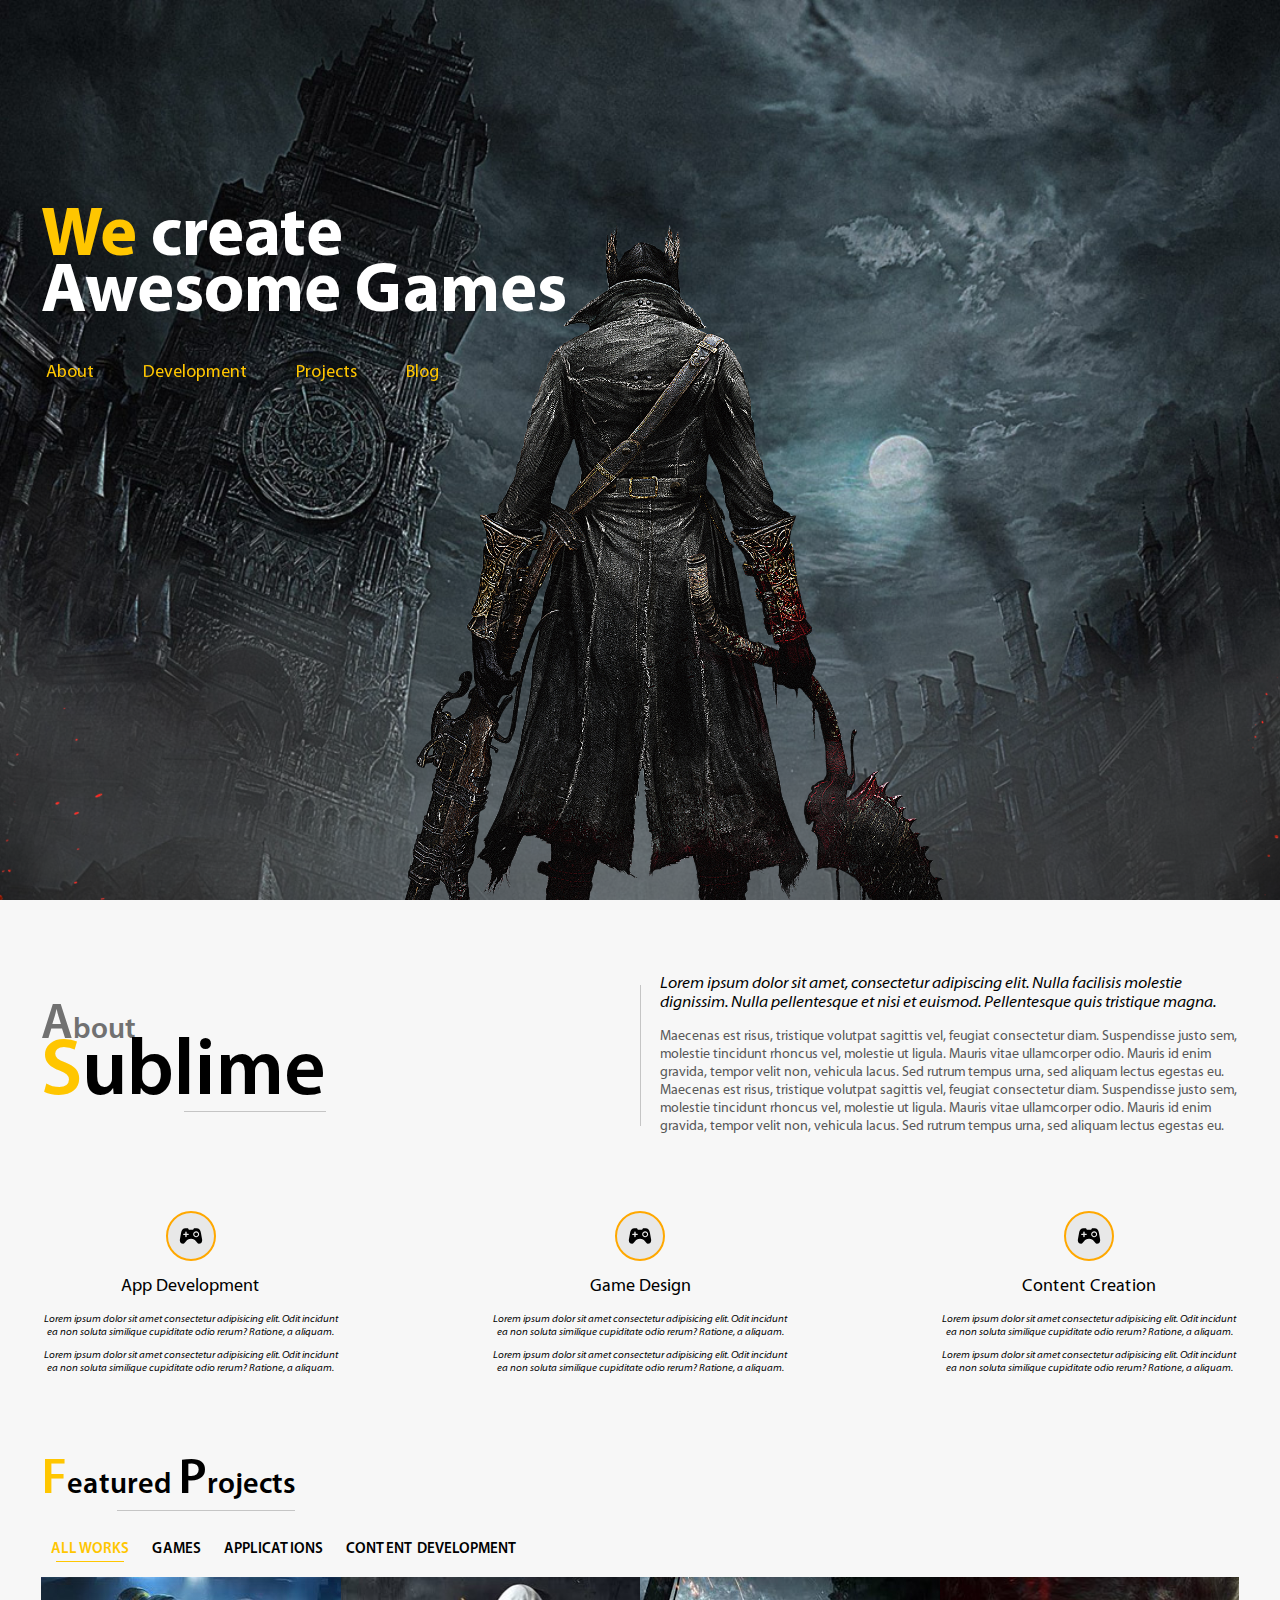
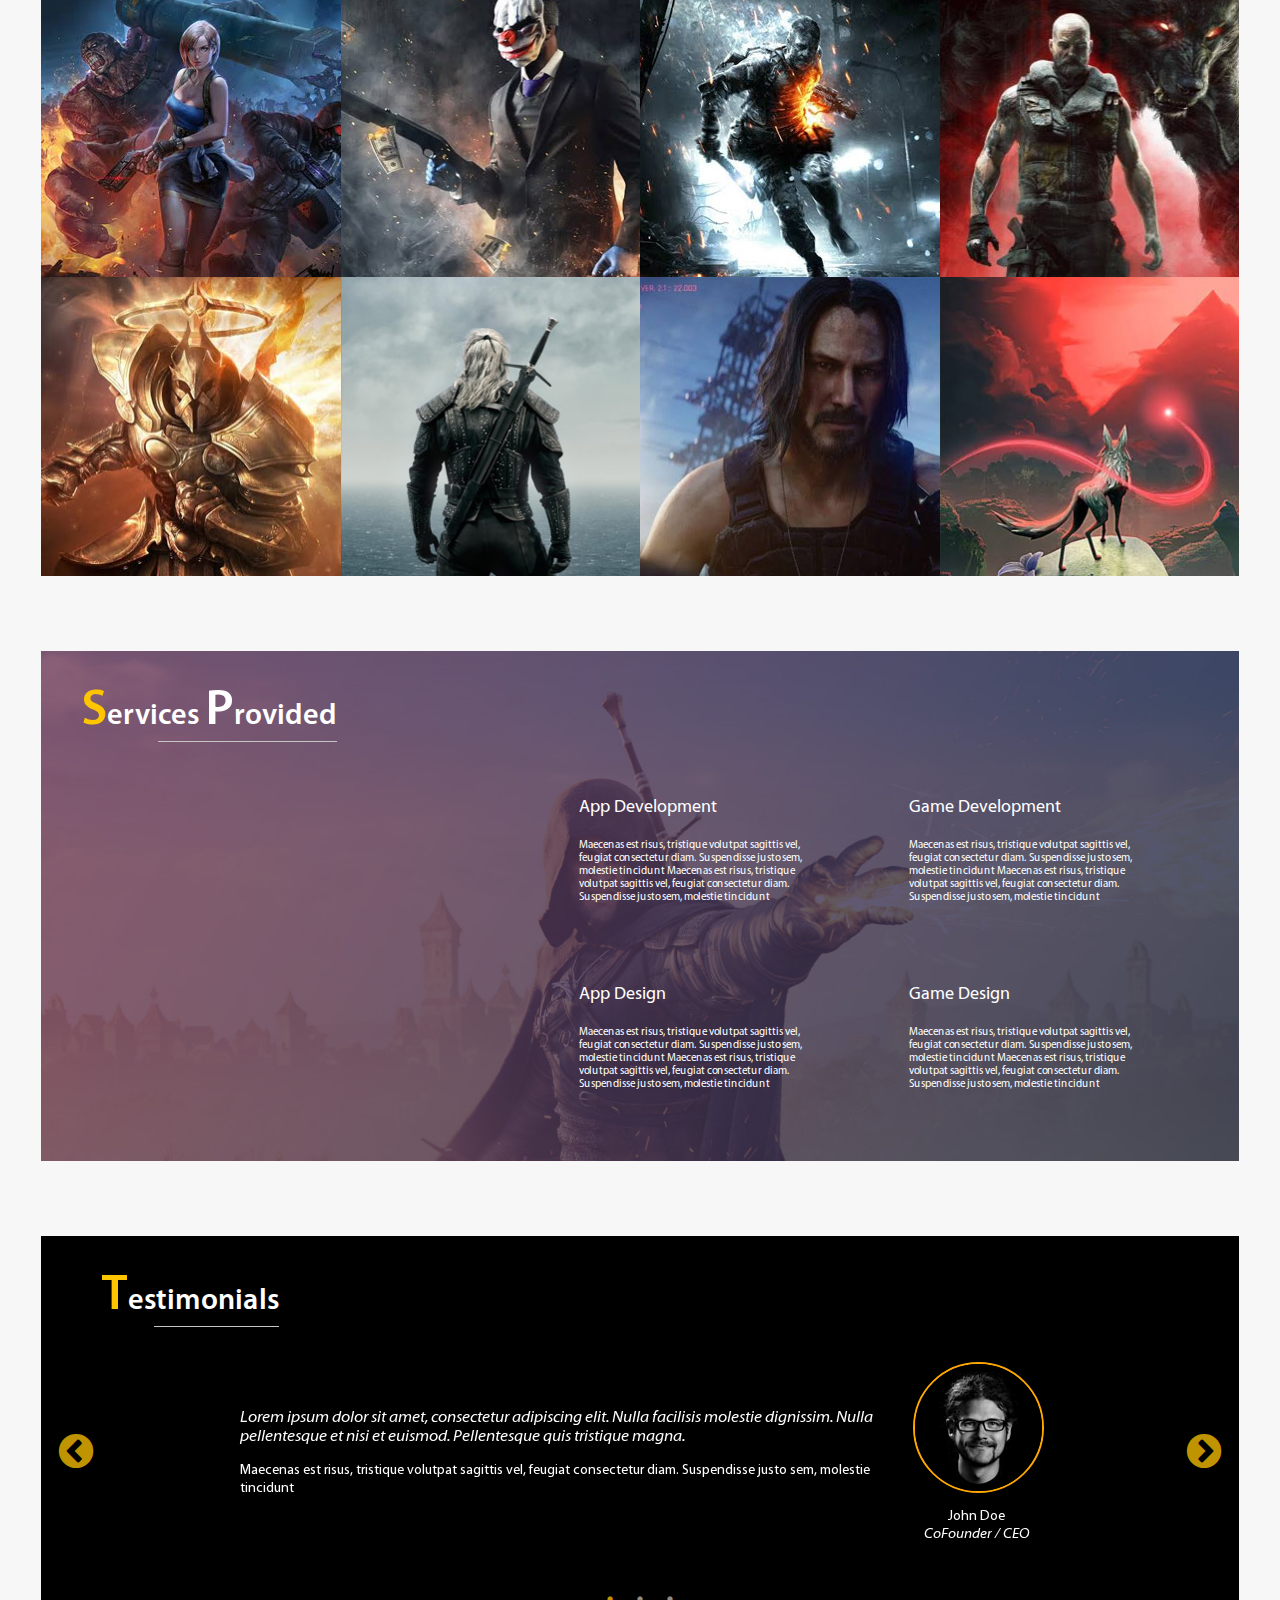
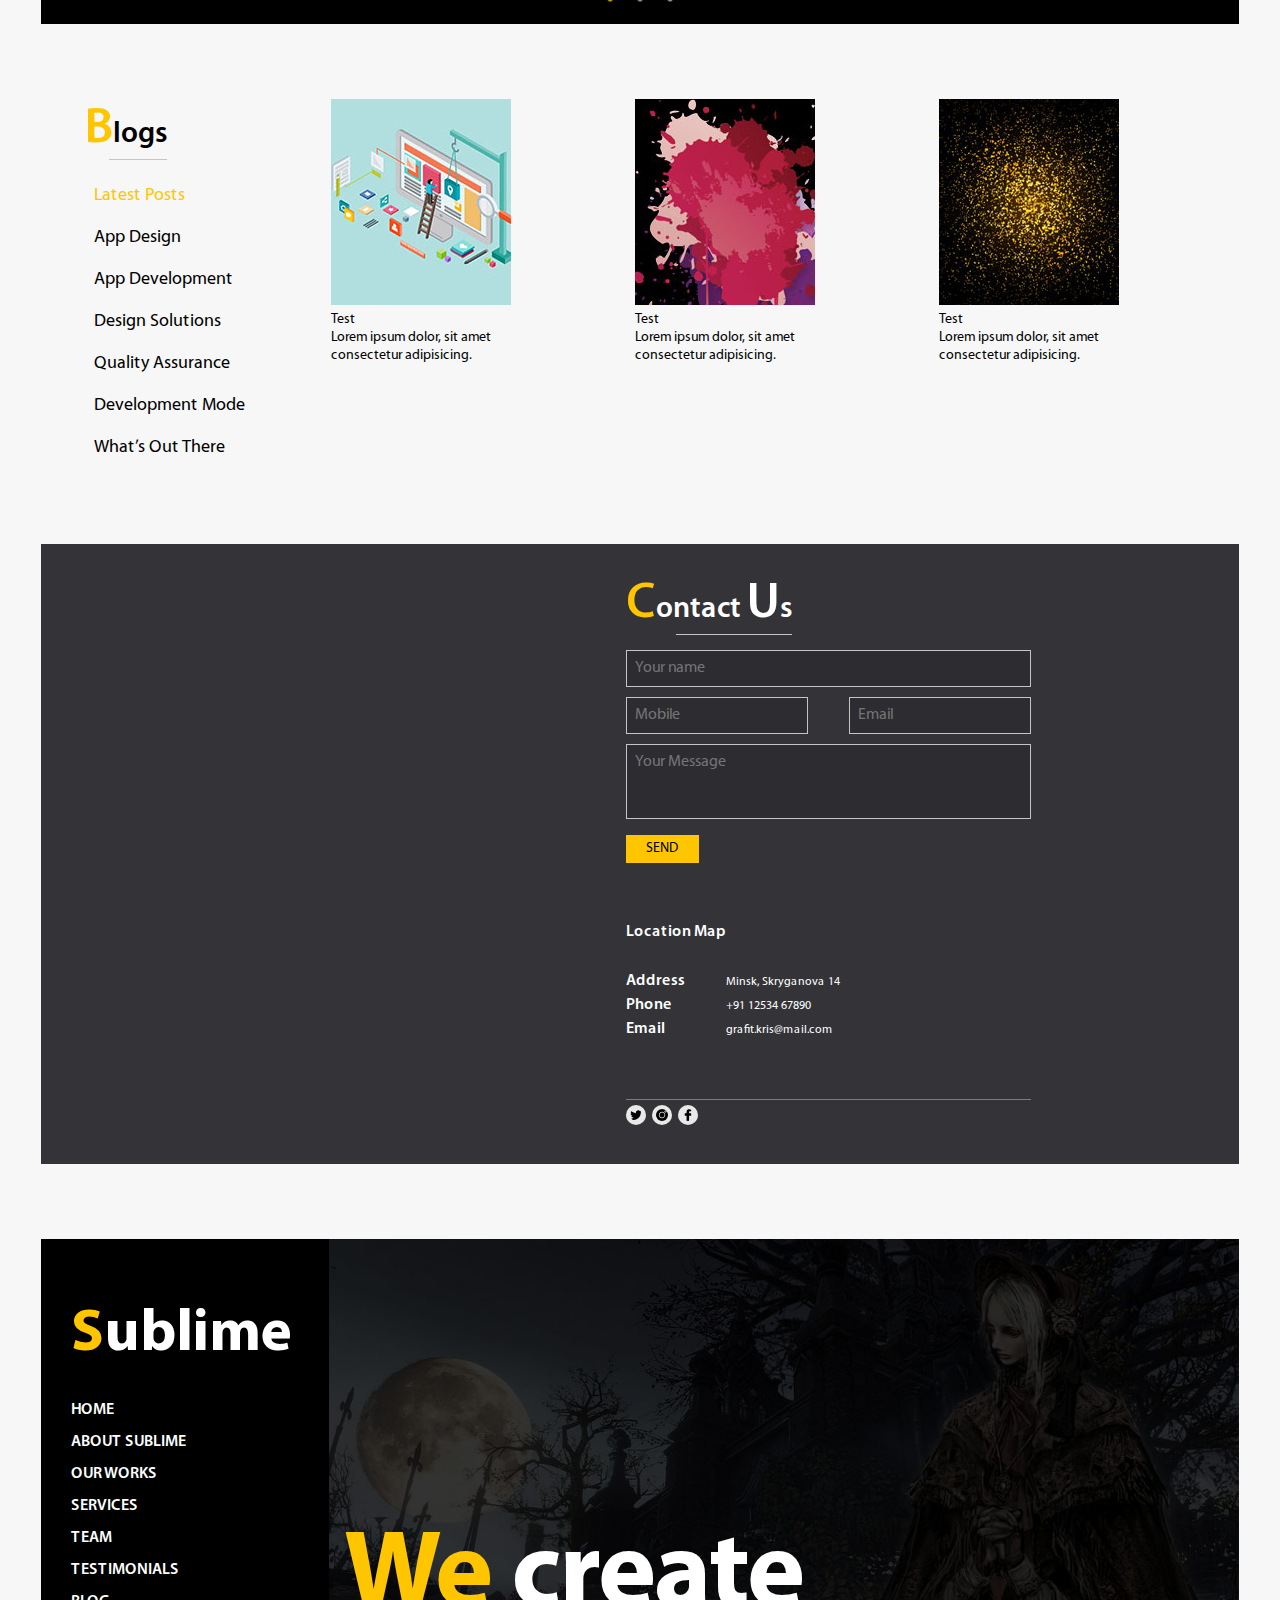
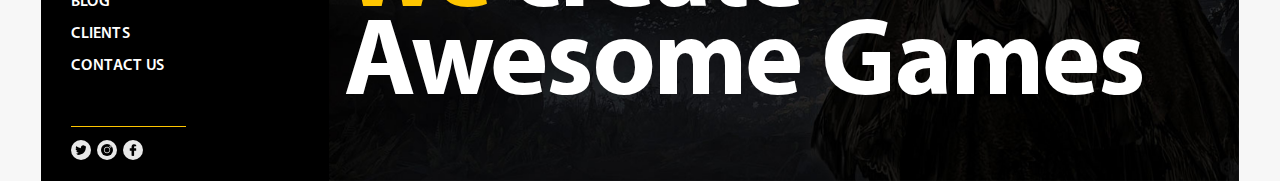
==== index.html @ 2ef66951 "Project" ====
<!DOCTYPE html>
<html lang="en">

<head>
    <meta content="text/html; charset=utf-8" http-equiv="Content-Type">
    <meta name="format-detection" content="telephone=no">
    <meta content="width=device-width, initial-scale=1.0, maximum-scale=1.0, user-scalable=0" name="viewport">
    <title>Sublime</title>

    <link rel="shortcut icon" href="img/favicon.ico" type="image/x-icon">

    <link rel="stylesheet" type="text/css" href="slick/slick.css" />
    <link rel="stylesheet" type="text/css" href="slick/slick-theme.css" />
    <link rel="stylesheet" href="css/fonts.css">
    <link rel="stylesheet" href="css/style.css">

    <script src="js/jquery-3.3.1.min.js"></script>
    <script src="slick/slick.min.js"></script>

    <script src="js/header.js"></script>
    <script src="js/scroll-top.js"></script>

</head>

<body>

    <header>
        <div class="wrap">
            <div class="slogan">
                <h1><span>We</span> create <br> Awesome Games</h1>
            </div><!-- /.slogan -->
            <input type="checkbox" class="menu-checkbox" id="menu-checkbox" />
            <nav role="navigation">
                <label for="menu-checkbox" class="toggle-button" data-open="Menu" data-close="Close" onclick></label>
                <ul class="main-menu">
                    <li><a class="scroll-link" href="#about-anchor">About</a></li>
                    <li><a class="scroll-link" href="#development-anchor">Development</a></li>
                    <li><a class="scroll-link" href="#projects-anchor">Projects</a></li>
                    <li><a class="scroll-link" href="#blog-anchor">Blog</a></li>
                </ul>
            </nav>
        </div><!-- /.wrap -->
    </header>

    <main>

        <section class="hibox">
            <div class="fog"></div>
            <div class="layer-1"></div>
            <div class="layer-2"></div>
            <div class="light"></div>
        </section><!-- /.hibox -->

        <section id="about-anchor" class="about wrap">
            <div class="sublimebox">
                <h2><span>About</span><br><span>Sublime</span></h2>
            </div><!-- /.sublimebox -->
            <div class="description">
                <p><span>Lorem ipsum dolor sit amet, consectetur adipiscing elit. Nulla facilisis molestie dignissim.
                        Nulla pellentesque et nisi et euismod. Pellentesque quis tristique magna.</span>
                    Maecenas est risus, tristique volutpat sagittis vel, feugiat consectetur diam. Suspendisse justo
                    sem, molestie tincidunt rhoncus vel, molestie ut ligula. Mauris vitae ullamcorper odio. Mauris id
                    enim gravida, tempor velit non, vehicula lacus. Sed rutrum tempus urna, sed aliquam lectus egestas
                    eu. Maecenas est risus, tristique volutpat sagittis vel, feugiat consectetur diam. Suspendisse justo
                    sem, molestie tincidunt rhoncus vel, molestie ut ligula. Mauris vitae ullamcorper odio. Mauris id
                    enim gravida, tempor velit non, vehicula lacus. Sed rutrum tempus urna, sed aliquam lectus egestas
                    eu.
                </p>
            </div><!-- /.description -->
        </section><!-- /#about-anchor -->


        <section id="development-anchor" class="development wrap">
            <div>
                <img src="img/gamepad.svg" alt="game-icon">
                <h4>App Development</h4>
                <p>Lorem ipsum dolor sit amet consectetur adipisicing elit. Odit incidunt ea non soluta similique cupiditate odio rerum? Ratione, a aliquam.</p>
                <p>Lorem ipsum dolor sit amet consectetur adipisicing elit. Odit incidunt ea non soluta similique cupiditate odio rerum? Ratione, a aliquam.</p>
            </div>
    
            <div>
                <img src="img/gamepad.svg" alt="game-icon">
                <h4>Game Design</h4>
                <p>Lorem ipsum dolor sit amet consectetur adipisicing elit. Odit incidunt ea non soluta similique cupiditate odio rerum? Ratione, a aliquam.</p>
                <p>Lorem ipsum dolor sit amet consectetur adipisicing elit. Odit incidunt ea non soluta similique cupiditate odio rerum? Ratione, a aliquam.</p>
            </div>
    
            <div>
                <img src="img/gamepad.svg" alt="game-icon">
                <h4>Content Creation</h4>
                <p>Lorem ipsum dolor sit amet consectetur adipisicing elit. Odit incidunt ea non soluta similique cupiditate odio rerum? Ratione, a aliquam.</p>
                <p>Lorem ipsum dolor sit amet consectetur adipisicing elit. Odit incidunt ea non soluta similique cupiditate odio rerum? Ratione, a aliquam.</p>
            </div>
            </section><!-- /#development-anchor -->


        <section id="projects-anchor" class="projects wrap">
            <h3><span>F</span>eatured <span>P</span>rojects</h3>
 
                <ul class="tab-nav">
                    <li><a href="#tab1" class="act">All works</a></li>
                    <li><a href="#tab2">Games</a></li>
                    <li><a href="#tab3">Applications</a></li>
                    <li><a href="#tab4">Content Development</a></li>
                </ul>

            <div class="tabs-wrap">
                <div class="tab act" id="tab1">
                    <div><img src="img/pic-projects-1.jpg" alt=""></div>
                    <div><img src="img/pic-projects-2.jpg" alt=""></div>
                    <div><img src="img/pic-projects-3.jpg" alt=""></div>
                    <div><img src="img/pic-projects-4.jpg" alt=""></div>
                    <div><img src="img/pic-projects-5.jpg" alt=""></div>
                    <div><img src="img/pic-projects-6.jpg" alt=""></div>
                    <div><img src="img/pic-projects-7.jpg" alt=""></div>
                    <div><img src="img/pic-projects-8.jpg" alt=""></div>
                </div>
                <div class="tab" id="tab2">
                    <div><img src="img/pic-projects-2.jpg" alt=""></div>
                    <div><img src="img/pic-projects-2.jpg" alt=""></div>
                    <div><img src="img/pic-projects-2.jpg" alt=""></div>
                    <div><img src="img/pic-projects-2.jpg" alt=""></div>
                    <div><img src="img/pic-projects-2.jpg" alt=""></div>
                    <div><img src="img/pic-projects-2.jpg" alt=""></div>
                    <div><img src="img/pic-projects-2.jpg" alt=""></div>
                    <div><img src="img/pic-projects-2.jpg" alt=""></div>
                </div>
                <div class="tab" id="tab3">
                    <div><img src="img/pic-projects-4.jpg" alt=""></div>
                    <div><img src="img/pic-projects-4.jpg" alt=""></div>
                    <div><img src="img/pic-projects-4.jpg" alt=""></div>
                    <div><img src="img/pic-projects-4.jpg" alt=""></div>
                    <div><img src="img/pic-projects-4.jpg" alt=""></div>
                    <div><img src="img/pic-projects-4.jpg" alt=""></div>
                    <div><img src="img/pic-projects-4.jpg" alt=""></div>
                    <div><img src="img/pic-projects-4.jpg" alt=""></div>
                </div>
                <div class="tab" id="tab4">
                    <div><img src="img/pic-projects-8.jpg" alt=""></div>
                    <div><img src="img/pic-projects-8.jpg" alt=""></div>
                    <div><img src="img/pic-projects-8.jpg" alt=""></div>
                    <div><img src="img/pic-projects-8.jpg" alt=""></div>
                    <div><img src="img/pic-projects-8.jpg" alt=""></div>
                    <div><img src="img/pic-projects-8.jpg" alt=""></div>
                    <div><img src="img/pic-projects-8.jpg" alt=""></div>
                    <div><img src="img/pic-projects-8.jpg" alt=""></div>
                </div>
            </div><!-- /#tabsWrap -->

        </section><!-- /.projects-anchor -->


        <section id="services-anchor" class="services wrap">
            <div class="services-box">
                <h3><span>S</span>ervices <span>P</span>rovided</h3>
                <ul class="services-info">
                    <li>
                        <h4>App Development</h4>
                        <p>Maecenas est risus, tristique volutpat sagittis vel, feugiat consectetur diam. Suspendisse
                            justo sem, molestie tincidunt Maecenas est risus, tristique volutpat sagittis vel, feugiat
                            consectetur diam. Suspendisse justo sem, molestie tincidunt </p>
                    </li>
                    <li>
                        <h4>Game Development</h4>
                        <p>Maecenas est risus, tristique volutpat sagittis vel, feugiat consectetur diam. Suspendisse
                            justo sem, molestie tincidunt Maecenas est risus, tristique volutpat sagittis vel, feugiat
                            consectetur diam. Suspendisse justo sem, molestie tincidunt </p>
                    </li>
                    <li>
                        <h4>App Design</h4>
                        <p>Maecenas est risus, tristique volutpat sagittis vel, feugiat consectetur diam. Suspendisse
                            justo sem, molestie tincidunt Maecenas est risus, tristique volutpat sagittis vel, feugiat
                            consectetur diam. Suspendisse justo sem, molestie tincidunt </p>
                    </li>
                    <li>
                        <h4>Game Design</h4>
                        <p>Maecenas est risus, tristique volutpat sagittis vel, feugiat consectetur diam. Suspendisse
                            justo sem, molestie tincidunt Maecenas est risus, tristique volutpat sagittis vel, feugiat
                            consectetur diam. Suspendisse justo sem, molestie tincidunt </p>
                    </li>

                </ul>
            </div>

            <div class="services-bg-image"></div><!-- /.services-bg-image -->
        </section><!-- /#services -->


        <section id="testimonials-anchor" class="testimonials wrap">            
            <h3><span>T</span>estimonials</h3>
            
            <div class="slidebox">
    
                <div>
                    <div class="userbox">
                        <div class="usertext">
                            <p> <span>Lorem ipsum dolor sit amet, consectetur adipiscing elit. Nulla facilisis molestie
                                    dignissim. Nulla pellentesque et nisi et euismod. Pellentesque quis tristique
                                    magna.</span>
                                Maecenas est risus, tristique volutpat sagittis vel, feugiat consectetur diam. Suspendisse
                                justo sem, molestie tincidunt</p>
                        </div><!-- /.leftbox -->
                        <div class="userinfo"><img src="img/ava-1.jpg" alt="">
                            <p>John Doe <span> CoFounder / CEO</span></p>
                        </div><!-- /.rightbox -->
                    </div><!-- /.userbox -->
                </div>
    
                <div>
                    <div class="userbox">
                        <div class="usertext">
                            <p> <span>Lorem ipsum dolor sit amet, consectetur adipiscing elit. Nulla facilisis molestie
                                    dignissim. Nulla pellentesque et nisi et euismod. Pellentesque quis tristique
                                    magna.</span>
                                Maecenas est risus, tristique volutpat sagittis vel, feugiat consectetur diam. Suspendisse
                                justo sem, molestie tincidunt</p>
                        </div><!-- /.leftbox -->
                        <div class="userinfo"><img src="img/ava-1.jpg" alt="">
                            <p>John Doe <span> CoFounder / CEO</span></p>
                        </div><!-- /.rightbox -->
                    </div><!-- /.userbox -->
                </div>
    
                <div>
                    <div class="userbox">
                        <div class="usertext">
                            <p> <span>Lorem ipsum dolor sit amet, consectetur adipiscing elit. Nulla facilisis molestie
                                    dignissim. Nulla pellentesque et nisi et euismod. Pellentesque quis tristique
                                    magna.</span>
                                Maecenas est risus, tristique volutpat sagittis vel, feugiat consectetur diam. Suspendisse
                                justo sem, molestie tincidunt</p>
                        </div><!-- /.leftbox -->
                        <div class="userinfo"><img src="img/ava-1.jpg" alt="">
                            <p>John Doe <span> CoFounder / CEO</span></p>
                        </div><!-- /.rightbox -->
                    </div><!-- /.userbox -->
                </div>
    
            </div><!-- /.slidebox -->
        </section><!-- /#testimonials-box -->



        <section id="blog-anchor" class="blog wrap">            
            <div class="blog-nav">
                <h3><span>B</span>logs</h3>
                <ul class="blog-nav-list">
                    <li><a href="#tab1-1" class="act">Latest Posts</a></li>
                    <li><a href="#tab2-2">App Design</a></li>
                    <li><a href="#tab3-3">App Development</a></li>
                    <li><a href="#tab4-4">Design Solutions</a></li>
                    <li><a href="#tab5-5">Quality Assurance</a></li>
                    <li><a href="#tab6-6">Development Mode</a></li>
                    <li><a href="#tab7-7">What’s Out There</a></li>                            
                </ul>
            </div>

            <div class="blog-wrap">
                <div class="blog-tab act" id="tab1-1">
                    <div>
                        <img src="img/blog-item.jpg" alt="">
                        <h4>Test</h4>
                        <p>Lorem ipsum dolor, sit amet consectetur adipisicing.</p>
                    </div>
                    <div>
                        <img src="img/blog-item2.jpg" alt="">
                        <h4>Test</h4>
                        <p>Lorem ipsum dolor, sit amet consectetur adipisicing.</p>
                    </div>
                    <div>
                        <img src="img/blog-item3.jpg" alt="">
                        <h4>Test</h4>
                        <p>Lorem ipsum dolor, sit amet consectetur adipisicing.</p>
                    </div>                                      
                </div>
                <div class="blog-tab" id="tab2-2">
                    <div>
                        <img src="img/blog-item3.jpg" alt="">
                        <h4>Test</h4>
                        <p>Lorem ipsum dolor, sit amet consectetur adipisicing.</p>
                    </div>
                    <div>
                        <img src="img/blog-item2.jpg" alt="">
                        <h4>Test</h4>
                        <p>Lorem ipsum dolor, sit amet consectetur adipisicing.</p>
                    </div>
                    <div>
                        <img src="img/blog-item.jpg" alt="">
                        <h4>Test</h4>
                        <p>Lorem ipsum dolor, sit amet consectetur adipisicing.</p>
                    </div>               
                </div>
                <div class="blog-tab" id="tab3-3">
                    <div>
                        <img src="img/blog-item2.jpg" alt="">
                        <h4>Test</h4>
                        <p>Lorem ipsum dolor, sit amet consectetur adipisicing.</p>
                    </div>
                    <div>
                        <img src="img/blog-item.jpg" alt="">
                        <h4>Test</h4>
                        <p>Lorem ipsum dolor, sit amet consectetur adipisicing.</p>
                    </div>
                    <div>
                        <img src="img/blog-item3.jpg" alt="">
                        <h4>Test</h4>
                        <p>Lorem ipsum dolor, sit amet consectetur adipisicing.</p>
                    </div>               
                </div>
                <div class="blog-tab" id="tab4-4">
                    <div>
                        <img src="img/blog-item2.jpg" alt="">
                        <h4>Test</h4>
                        <p>Lorem ipsum dolor, sit amet consectetur adipisicing.</p>
                    </div>
                    <div>
                        <img src="img/blog-item3.jpg" alt="">
                        <h4>Test</h4>
                        <p>Lorem ipsum dolor, sit amet consectetur adipisicing.</p>
                    </div>
                    <div>
                        <img src="img/blog-item.jpg" alt="">
                        <h4>Test</h4>
                        <p>Lorem ipsum dolor, sit amet consectetur adipisicing.</p>
                    </div>               
                </div>
                <div class="blog-tab" id="tab5-5">
                    <div>
                        <img src="img/blog-item2.jpg" alt="">
                        <h4>Test</h4>
                        <p>Lorem ipsum dolor, sit amet consectetur adipisicing.</p>
                    </div>
                    <div>
                        <img src="img/blog-item2.jpg" alt="">
                        <h4>Test</h4>
                        <p>Lorem ipsum dolor, sit amet consectetur adipisicing.</p>
                    </div>
                    <div>
                        <img src="img/blog-item2.jpg" alt="">
                        <h4>Test</h4>
                        <p>Lorem ipsum dolor, sit amet consectetur adipisicing.</p>
                    </div>               
                </div>
                <div class="blog-tab" id="tab6-6">
                    <div>
                        <img src="img/blog-item3.jpg" alt="">
                        <h4>Test</h4>
                        <p>Lorem ipsum dolor, sit amet consectetur adipisicing.</p>
                    </div>
                    <div>
                        <img src="img/blog-item3.jpg" alt="">
                        <h4>Test</h4>
                        <p>Lorem ipsum dolor, sit amet consectetur adipisicing.</p>
                    </div>
                    <div>
                        <img src="img/blog-item3.jpg" alt="">
                        <h4>Test</h4>
                        <p>Lorem ipsum dolor, sit amet consectetur adipisicing.</p>
                    </div>               
                </div>
                <div class="blog-tab" id="tab7-7">
                    <div>
                        <img src="img/blog-item.jpg" alt="">
                        <h4>Test</h4>
                        <p>Lorem ipsum dolor, sit amet consectetur adipisicing.</p>
                    </div>
                    <div>
                        <img src="img/blog-item.jpg" alt="">
                        <h4>Test</h4>
                        <p>Lorem ipsum dolor, sit amet consectetur adipisicing.</p>
                    </div>
                    <div>
                        <img src="img/blog-item.jpg" alt="">
                        <h4>Test</h4>
                        <p>Lorem ipsum dolor, sit amet consectetur adipisicing.</p>
                    </div>               
                </div>
            </div>

        </section><!-- /.blog-anchor -->



        <section id="contact-anchor"  class="contact wrap">

            <div class="map">
                    <iframe src="https://www.google.com/maps/embed?pb=!1m18!1m12!1m3!1d2350.272320168677!2d27.52054641638238!3d53.90913664010671!2m3!1f0!2f0!3f0!3m2!1i1024!2i768!4f13.1!3m3!1m2!1s0x46dbc55f35bf3dad%3A0xaabda25bdeeb761f!2z0YPQuy4g0KHQutGA0YvQs9Cw0L3QvtCy0LAgMTQsINCc0LjQvdGB0Lo!5e0!3m2!1sru!2sby!4v1578016777920!5m2!1sru!2sby" frameborder="0" style="border:0;" allowfullscreen=""></iframe>
            </div><!-- /.map -->
    
            <div class="contact-form">
                
                <h3><span>C</span>ontact <span>U</span>s</h3>

                <form action="" method="post" onsubmit="return alert('You are queued for processing.');">                 
                        <input type="text" name="yourname" required placeholder="Your name">
                        <input class="mobile-field" type="text" name="mobile" required placeholder="Mobile">
                        <input class="email-field" type="text" name="email" required placeholder="Email">                  
                        <textarea name="text" spellcheck="true" required placeholder="Your Message"></textarea>                 
                        <button type="submit">Send</button>                    
                </form>  
                
                <ul class="contact-info">
                    <li><span>Location Map</span></li>
                    <li><address><span>Address</span>Minsk, Skryganova 14</address></li>
                    <li><span>Phone</span><a href="tel:+911253467890"></a>+91 12534 67890</li>
                    <li class="divider"><span>Email</span><a href="mailto:grafit.kris@mail.com">grafit.kris@mail.com</a></li>
                    <li class="social"><a href="#"><img src="img/twitter-icon.svg" alt="twitter"></a></li>
                    <li class="social"><a href="#"><img src="img/instagram-icon.svg" alt="instagram"></a></li class="social">
                    <li class="social"><a href="#"><img src="img/facebook-icon.svg" alt="facebook"></a></li class="social">
                </ul>

            </div><!-- /.contact-form -->
    
        </section><!-- /#contact-anchor -->

    </main>


    <footer class="wrap">

    <div class="footer-menu">
        <h5>Sublime</h5>
        <ul>
            <li><a class="scroll-link" href="#home-anchor">Home</a></li>
            <li><a class="scroll-link" href="#about-anchor">About Sublime</a></li>
            <li><a class="scroll-link" href="#projects-anchor">Our works</a></li>
            <li><a class="scroll-link" href="#services-anchor">Services</a></li>
            <li><a class="scroll-link" href="#team-anchor">Team</a></li>
            <li><a class="scroll-link" href="#testimonials-anchor">Testimonials</a></li>
            <li><a class="scroll-link" href="#blog-anchor">Blog</a></li>
            <li><a class="scroll-link" href="#clients-anchor">Clients</a></li>
            <li class="divider"><a class="scroll-link" href="#contact-anchor">Contact us</a></li>
            <li class="social"><a href="#"><img src="img/twitter-icon.svg" alt="twitter"></a></li>
            <li class="social"><a href="#"><img src="img/instagram-icon.svg" alt="instagram"></a></li class="social">
            <li class="social"><a href="#"><img src="img/facebook-icon.svg" alt="facebook"></a></li class="social">
        </ul>
    </div><!-- /.footer-menu -->

    <div class="footer-info"><h4><span>We</span> create Awesome Games</h4></div><!-- /.footer-info -->

    </footer>

    <a id="btn-scroll-top" class="btn-scroll-top" href="#"></a>

    <script src="js/TweenMax.min.js"></script>
    <script src="js/js.js"></script>

</body>

</html>
---- css/fonts.css ----
/* Fonts */

@font-face {
    font-family: "MyriadPro";
    src: url("../fonts/MyriadPro-Light.eot");
    src: url("../fonts/MyriadPro-Light.eot?#iefix")format("embedded-opentype"),
    url("../fonts/MyriadPro-Light.woff") format("woff"),
    url("../fonts/MyriadPro-Light.ttf") format("truetype");
    font-style: normal;
    font-weight: 300;
}

@font-face {
    font-family: "MyriadPro";
    src: url("../fonts/MyriadPro-Regular.eot");
    src: url("../fonts/MyriadPro-Regular.eot?#iefix")format("embedded-opentype"),
    url("../fonts/MyriadPro-Regular.woff") format("woff"),
    url("../fonts/MyriadPro-Regular.ttf") format("truetype");
    font-style: normal;
    font-weight: 400;
}

@font-face {
    font-family: "MyriadPro";
    src: url("../fonts/MyriadPro-Semibold.eot");
    src: url("../fonts/MyriadPro-Semibold.eot?#iefix")format("embedded-opentype"),
    url("../fonts/MyriadPro-Semibold.woff") format("woff"),
    url("../fonts/MyriadPro-Semibold.ttf") format("truetype");
    font-style: normal;
    font-weight: 600;
}

@font-face {
    font-family: "MyriadPro";
    src: url("../fonts/MyriadPro-SemiExtIt.eot");
    src: url("../fonts/MyriadPro-SemiExtIt.eot?#iefix")format("embedded-opentype"),
    url("../fonts/MyriadPro-SemiExtIt.woff") format("woff"),
    url("../fonts/MyriadPro-SemiExtIt.ttf") format("truetype");
    font-style: italic;
    font-weight: 600;
}

@font-face {
    font-family: "MyriadPro";
    src: url("../fonts/MyriadPro-Bold.eot");
    src: url("../fonts/MyriadPro-Bold.eot?#iefix")format("embedded-opentype"),
    url("../fonts/MyriadPro-Bold.woff") format("woff"),
    url("../fonts/MyriadPro-Bold.ttf") format("truetype");
    font-style: normal;
    font-weight: 700;
}
---- css/style.css ----
/*Reset */

html,body,div,span,object,iframe,h1,h2,h3,h4,h5,h6,p,blockquote,pre,abbr,address,cite,code,del,dfn,em,img,ins,kbd,q,samp,small,strong,sub,sup,var,b,i,dl,dt,dd,ol,ul,li,fieldset,form,label,legend,table,caption,tbody,tfoot,thead,tr,th,td,article,aside,canvas,details,figcaption,figure,footer,header,hgroup,menu,nav,section,summary,time,mark,audio,video{margin:0;padding:0;border:0;outline:0;font-size:100%;vertical-align:baseline;background:transparent}
body{line-height:1}
article,aside,details,figcaption,figure,footer,header,hgroup,menu,nav,section{display:block}
blockquote,q{quotes:none}
blockquote:before,blockquote:after,q:before,q:after{content:none}
a{margin:0;padding:0;font-size:100%;vertical-align:baseline;background:transparent;text-decoration:none}
mark{background-color:#ff9;color:#000;font-style:italic;font-weight:bold}
del{text-decoration:line-through}
abbr[title],dfn[title]{border-bottom:1px dotted;cursor:help}
table{border-collapse:collapse;border-spacing:0}
hr{display:block;height:1px;border:0;border-top:1px solid #ccc;margin:1em 0;padding:0}
input,select{vertical-align:middle}

*, *:before, *:after {
  -moz-box-sizing: border-box; -webkit-box-sizing: border-box; box-sizing: border-box;
 }

ul {
    list-style: none;
}

.autoclear:after {content: "."; display: block; height: 0px; clear: both; visibility: hidden; line-height:0px; font-size:0px;}
.autoclear {display:inline-block;}
.autoclear {display:block;}
* html .autoclear {height: 1%;}

/* All */

html, body {
    -webkit-text-size-adjust: none;
    color: #9b9b9b;
    height: 100%;
    width: 100%;
    background: #f7f7f7;
}

body {
  position: relative;
  font-family: 'MyriadPro', sans-serif, Arial, Verdana;
  font-style: normal;
  line-height: normal;
  font-weight: 400;
  font-size: 14px;
  color: #000;
}


h1,h2,h3,h4,h5,h6 {
  font-weight: normal;
}

a {
  color: #000;
  transition: all .3s ease;
  text-decoration: none;
  outline: 0;
}

a:hover {
  color: #ffc600;
}


/* Wrap */

.wrap {
  width: 95%;
  max-width: 1198px;
  margin: 0 auto;
  position: relative;
}

section.wrap, footer.wrap {
  margin: 75px auto 0 auto;
}


/* Header */

header {
  position: fixed;
    width: 100%;
    top: 20vh;
    left: 0;
    padding: 30px 0;
    z-index: 101;
    transition: background .3s ease,padding .3s linear;
        transition-property: background, padding;
        transition-duration: 0.3s, 0.3s;
        transition-timing-function: ease, linear;
        transition-delay: 0s, 0s;
}

h1 {
  font-size: 70px;
  font-weight: 700;
  line-height: 0.8;
  color: #fff;
}

h1 span {
  color: #ffc600;
}

header nav {
  text-align: left;
  margin-top: 35px;
  position: relative;
  font-size: 18px;
}

header li {
  display: inline-block;
  margin-right: 35px;
}

header nav a {
  display: inline-block;
  padding: 5px;  
  text-decoration: none;
  color: #ffc600;
  border-bottom: solid 1px rgba(255, 198, 0, 0);
  transition: .4s;
}

header nav a:hover {
  color: #fff; 
  border-bottom: solid 1px rgba(255, 198, 0, 1);
}

header nav a.scroll-link:focus {
  color: #fff;
  border-bottom: solid 1px rgba(255, 198, 0, 1);
}


/* Fixed-header */

header.fixed-header {
  background-color: rgba(17,18,21,.85);
  top: 0;
  padding: 20px 0;
  box-shadow: 0px 10px 12px 0px rgba(0,0,0,0.18);
}

header.fixed-header h1 {font-size: 25px;}

header.fixed-header .wrap {
display: -webkit-box;
display: -moz-box;
display: -ms-flexbox;
display: -webkit-flex;
display: flex;
justify-content: space-between;
align-items: center;
}

header.fixed-header .slogan, header.fixed-header nav {align-self: center; margin-top: 0;}

header.fixed-header nav ul li {
  margin-left: 35px;
  margin-right: 0px;
  display: inline-block;
}

/* Responsive header menu */

.menu-checkbox {display: none;}
.toggle-button {display: none;}



/* Responsive media */

@media screen and (max-width: 830px){

header .wrap {width: 100%;}
header, header.fixed-header {padding:0; top: 0;}
header nav {width: 100%; margin-top: 0; font-size: 16px;}
header.fixed-header nav ul li, header nav ul li {
  display: block;
  padding: 0; 
  margin: 0;
}
.slogan {display: none;}

.main-menu {
  display: none;
  padding: 15px;
  background-color: rgba(24,24,24,.75);
  margin: 0;
}

.main-menu a {
  width: 100%;
  display: inline-block;
  border-bottom: 1px solid #6e6e6e;
  padding: 10px 0px;
}

.toggle-button {
  text-align: center;
  position: relative;
  display: block;
  cursor: pointer;
  background-color: rgba(0,0,0,.70);
  background-image: url(../img/logo.png);
  background-position: 15px 50%;
  background-repeat: no-repeat;
  background-size: auto 30%;
  color: #fff;
  padding: 15px;
  text-align: right;
}

.toggle-button:after {
  content: attr(data-open);
  display: inline-block;
  margin:0;
  text-transform: uppercase;
  padding-right: 28px;
  background-image: url(../img/menu.png);
  background-position: 100% 50%;
  background-repeat: no-repeat;
  background-size: auto 90%;
}

.menu-checkbox:checked + nav[role="navigation"] .main-menu {display: block;}
.menu-checkbox:checked + nav[role="navigation"] .toggle-button:after {content: attr(data-close);}
}



/* Main */

h2 {
  font-weight: 600;
  }
  
h2 span {
  display: inline-block;
  font-size: 30px;
  color: #717171;
}

h2 span:first-letter {
  font-size: 50px;
}

h2 span:last-child {
  position: relative;
  font-size: 80px;
  color: #000;
}

h2 span:last-child:first-letter {  
  font-size: 80px;
  color: #ffc600;
}

h2 span:last-child:after {
  content: '';
  display: inline-block;
  position: absolute;
  left: 50%;
  right: 0px;
  bottom: -8px;
  border-bottom: solid 1px #c5c5c5; 
}

h3 {
  position: relative;
  display: inline-block;
  font-size: 30px;
  font-style: normal;
  font-weight: 600;
  margin-bottom: 15px;
}

h3::after {
  content: '';
  position: absolute;
  right: 0;
  bottom: 0;
  left: 30%;
  border-bottom: solid 1px #c5c5c5;
}

h3 span {
  font-size: 50px;
}

h3 span:first-of-type {
  color:#ffc600;
}

.contact h3, .testimonials h3 {
  color:#fff;
}



/* Hibox */

.hibox {
  display: block;
  position: relative;
  margin: 0;
  padding: 0;
  min-height: 100vh;
  background-image: url('../img/bg.jpg');
  background-repeat: no-repeat;
  background-color: #0b0b0b;
  background-size: cover;
  background-position: 50% 50%;
  overflow: hidden;      
}

/* Hibox Parallax */

.fog {
  position: absolute;
  bottom: -10%;
  left: -10%;
  right: -10%;
  top: -10%;
  background-image: url('../img/fog.png');
  background-repeat: no-repeat;
  background-size: 100% auto;
  background-position: 50% 100%;
  animation: dark 3s;
  animation-iteration-count: infinite;
  transition-timing-function: linear;
  opacity: 1;
}

@keyframes dark {
  0% {opacity: .8; filter: brightness(100%)}
  6% {opacity: 1; filter: brightness(150%)}
  7% {opacity: .8; filter: brightness(100%)}
  13% {opacity: 1; filter: brightness(150%)}
  35% {opacity: .8; filter: brightness(100%)}
  100% {opacity: .8; filter: brightness(100%)}
}


.layer-1 {
  position: absolute;
  left: 0;
  right: 0;
  bottom: 0;
  height: 75%;
  background: url(../img/pers.png) 50% 100% no-repeat;
  background-size: auto 100%;
  z-index: 20;
  }
  
.layer-2 {
  position: absolute; 
  height: 70%;
  left: 0;
  right: 0;
  bottom: 0; 
  background: url(../img/sparks.png) 50% 50%;
  background-repeat: no-repeat;
  background-size: auto 100%;
  animation: spark 0.9s;
  animation-iteration-count: infinite;
  animation-direction: alternate;
  transition-timing-function: linear;
  opacity: 0;
  z-index: 10;
  }

@keyframes spark {
from {opacity: .5; filter: brightness(100%)}
to {opacity: 1; filter: brightness(130%);}
}

.light {
position: absolute;
top:0;
right: 0;
bottom: 0;
left: 0;
background: url(../img/light.png) 85% 0 no-repeat;
background-size: auto 45%;
animation: light 3s;
animation-iteration-count: infinite;
transition-timing-function: linear;
opacity: 0;
}

@keyframes light {
0% {opacity: 0; filter: brightness(100%)}
5% {opacity: 1; filter: brightness(130%)}
6% {opacity: 0; filter: brightness(100%)}
11% {opacity: 1; filter: brightness(140%)}
35% {opacity: 0; filter: brightness(100%)}
100% {opacity: 0; filter: brightness(100%)}
}


/* About */

.about {
  display: flex;
  justify-content: center;
}

.sublimebox {
  flex-grow: 1;
  align-self: center;
  line-height: 0.75;
  }

.about .description {  
    flex-grow: 1;
    max-width: 50%;
  }
  
  .description {
    position: relative;
    padding-left: 20px;
    font-size: 14px;
    color: #595959;
  }
  
  .description span {
    display: inline-block;
    margin-bottom: 15px;
    font-style: italic;
    font-weight: 600;
    font-size: 16px;
    color: #000;
  }
  
  .description:before {
    content: '';
    display: inline-block;  
    position: absolute;
    top: 10px;
    bottom: 10px;
    left: 0;
    border-left: solid 1px #c5c5c5;  
  }

/* Projects Tab Nav */

.tab-nav li {
  display: inline-block;
  padding: 15px 0 18px;
}
.tab-nav li a {
  padding: 12px 10px;
  text-transform: uppercase;
  font-size: 15px;
  font-weight: 600;
}

.tab-nav li a:hover {
  color: #ffc600;
}

.tab-nav li a.act {
  color: #ffc600;
  position: relative;
}

.tab-nav li a.act:after {
  content: '';
  position: absolute;
  border-bottom: 1px solid #ffc600;
  bottom: 7px;
  left: 15%;
  right: 15%;
}

.tabs-wrap .tab {
  display: none;
}
.tabs-wrap .tab.act {
  display: flex;
  flex-wrap: wrap;
  background-color:#9b9b9b;
}

.tab.act div {
  flex: 0 0 25%;
  background-color: #000;
}

.tab.act div img {
  position: relative;
  z-index: 20;
  display: block;
  width: 100%;
  height: 100%;
  object-fit: cover;
  transition: .2s;
  box-shadow: 0px 0px 24px 0px rgba(0,0,0,0);
}

.tab.act div img:hover {
  filter: brightness(130%);
  z-index: 21; 
  transform: scale(1.1);
  box-shadow: 0px 0px 24px 0px rgba(0,0,0,0.5);
}


  /* Development*/

 .development {
    display: flex;
    justify-content: space-between;
    align-items: flex-start;
  }


  .development div {
  flex: 0 0 25%;
  display: flex;
  flex-direction: column;
  justify-content: center;  
  text-align: center; 
  }

 .development div * {
  align-self: center;
  }


.development div img {
  width: 50px;
  height: 50px;
  background-color:#e8e8e8;
  padding: 10px;
  border-radius: 50%;
  border: 2px #ffa800 solid;
}

.development div h4 {
  font-size: 18px;
  padding: 15px 0;
}

.development div p {
  font-style: italic;
  font-weight: 600;
  font-size: 10px;
}

.development div p:first-of-type {
  padding-bottom: 10px;
}


/* Services Provided */

.services {
  position: relative;
  background-color: #141d31;
}

.services-bg-image {
  position: absolute;
  z-index: 1;
  top: 0;
  bottom: 0;
  left: 0;
  right: 0;
  background-size: cover;
  background-position: 50% 50%;
  background-repeat: no-repeat;
}

.services-box {
  z-index: 20;
  position: relative;
  padding: 30px 40px;
}

.services-box h3 {
  color: #fff;
}

.services-info {
  display: flex;
  flex-wrap: wrap;
  justify-content: flex-end;
  padding-left: 215px;
}

.services-info li {
  padding: 40px;
  flex: 0 0 330px;
  font-size: 11px; 
  color: #fff;
}

.services-info li h4 {
  font-size: 18px;
  padding-bottom: 20px;
}



/* Testimonials */

.testimonials {
  background-color: #000;
  padding: 30px 60px;
}

.slidebox {
  color: #fff;
  font-size: 14px;
}

.userbox {
  display: flex;
  padding: 20px 0;
  justify-content: space-between;
  align-items: center;
  width: 100%;
  max-width: 800px;
  margin: 0 auto;
}


.usertext p span {
  display: inline-block;
  font-style: italic;
  width: 100%;
  padding-bottom: 15px;
  font-size: 16px;
}

.userinfo {
  max-width: 127px;

  text-align: center;
}

.userinfo p {
  padding-top: 15px;
}

.userinfo p span {
  font-style: italic;
  display: inline-block;
  width: 100%;
}

.userinfo img {
  border-radius: 50%;
  border: 2px #ffa800 solid;
}


/* Blog Nav Tab */


.blog.wrap {
  display: flex;
  justify-content: center;
}

.blog-nav {
  flex-shrink: 1;
  min-width: 200px;
}

.blog-nav-list li {
  display: block;
  padding: 10px 0;
}
.blog-nav-list li a {
  background-color: transparent;
  padding: 12px 10px;
  text-transform: capitalize;
  font-size: 18px;
}

.blog-nav-list li a:hover {
  color: #ffc600;
}

.blog-nav-list li a.act {
  color: #ffc600;
  position: relative;
}

.blog-wrap .blog-tab {
  display: none;
}
.blog-wrap .blog-tab.act {
  display: flex;
  justify-content: space-around;
  
}

.blog-tab.act div {
  flex: 0 0 20%;
  margin-right: 3%;
}


/* Contact */

.contact {
  display: flex;
  width: 100%;
  background-color: #333338;
}

.map {
  width: 50%;
  max-width: 525px;  
  position: relative;
}

 .map iframe {
  position: absolute;
 top: 0;
  bottom: 0;
  left: 0;
  right: 0;
  width: 100%;
  height: 100%;
}


.contact-form {
  width: 100%;
  max-width: 525px;
  padding: 30px 60px;
  text-align: justify;
}

.contact-form a {
  color: #fff;
}

.contact-form a:hover {
  color: #ffc600;
}

.contact-form input, textarea {
  display: inline-block;
  width: 100%;
  padding: 8px;
  margin-bottom: 10px;
  font-size: 16px;
  border: solid 1px #c5c5c5;
  background-color: #2c2c31;
  color: #fff;
  font-family: 'MyriadPro', sans-serif, Arial, Verdana;
  transition: .3s;
}

.contact-form input:hover, textarea:hover {
  background-color: #202024;
}

.contact-form input:focus, textarea:focus {
  border-color: #ffc600;
}

.contact-form textarea {
  height: 75px;
  resize: none;
}

.contact-form button {
  display: inline-block;
  background-color: #ffc600;
  border: 0;
  padding: 5px 20px;
  font-size: 14px;
  text-transform: uppercase;
  color: #000;
  font-family: 'MyriadPro', sans-serif, Arial, Verdana;
  cursor: pointer;
  transition: .3s;
}

.contact-form button:hover {
  background-color: #ffde00;

}

.contact-form input.mobile-field, .contact-form input.email-field {
  width: 45%;
}

ul.contact-info {
  font-size: 12px;
  font-weight: 400;
  color: #fff;
  margin-top: 60px;
  cursor: default;
}

ul.contact-info address {
  font-style: normal;
}

ul.contact-info span  {
  display: inline-block;
  min-width: 100px;
  font-weight: 600;
  font-size: 16px;
}

ul.contact-info li {
  display: block;
  margin-bottom: 5px;
}

ul.contact-info li:first-of-type {
  margin-bottom: 30px;
}

ul.contact-info li.social {
  display: inline-block;
  margin-right: 3px;
}

ul.contact-info li.divider {
  padding-bottom: 60px;
  border-bottom: solid 1px #7c7c7f;
}

ul.contact-info li.social img {
  width: 20px;
  height: 20px;
  background-color:#e8e8e8;
  padding: 4px;
  border-radius: 50%;
  transition: .3s;
  }
  
  ul.contact-info li.social img:hover {
    background-color: #ffc600;
  }


/* Footer */

footer {
  display: flex;
  margin-top: 50px;
  background-color: #000;
}

.footer-menu {
  padding: 5% 30px 15px;
  flex: 0 1 30%;
}

.footer-menu ul {
  display: inline-block;
}

.footer-menu ul li {
  display: block;
  margin-bottom: 13px;
}


.footer-menu li.social {
  display: inline-block;
  cursor: default;
  margin-right: 3px;
  margin-bottom: 0;
}

.footer-menu li.divider {
  padding-bottom: 50px;
  border-bottom: solid 1px #ffc600;
}

.footer-menu li.social img {
  width: 20px;
  height: 20px;
  background-color:#e8e8e8;
  padding: 4px;
  border-radius: 50%;
  transition: .3s;
  }
  
  .footer-menu li.social img:hover {
    background-color: #ffc600;
  }

.footer-menu ul a {
  font-size: 16px;
  font-weight: 600;
  color: #fff;
  text-transform: uppercase;
}

.footer-menu ul a:hover {
  color: #ffc600;
}

.footer-info {
  width: 100%;
  display: flex;
  background-image: url(../img/footer-bg.jpg);
  background-repeat: no-repeat;
  background-size: cover;
  background-position: 100% 50%;  
}

.footer-info h4 {
  align-self: flex-end;
  padding: 0 0 70px 15px;
  font-size: 110px;
  font-weight: 700;
  color: #fff;
  line-height: 0.8;
  letter-spacing: -2px;  
}

.footer-info h4 span {
  color: #ffc600;
}

h5 {
  padding-bottom: 30px;
  color: #fff;
  font-weight: 700;
  font-size: 60px;
}

h5::first-letter {
  color: #ffc600;
}


/* Scroll top  */

.btn-scroll-top {
  display: inline-block;
  position: fixed;
  z-index: 200;
  bottom: 80px;
  right: 10%;
  display: none;
  width: 50px;
  height: 50px;
  cursor: pointer;

  background-color: rgba(0,6,8,.85);
  background-image: url(../img/arrow-top.png);
  background-position: 50% 50%;
  background-size: 50% auto;
  background-repeat: no-repeat;
  -webkit-box-shadow: 0px 10px 16px 0px rgba(0,0,0,0.31);
  -moz-box-shadow: 0px 10px 16px 0px rgba(0,0,0,0.31);
  box-shadow: 0px 10px 16px 0px  rgba(0,0,0,0.31);
}


/* Media width */


@media screen and (max-width: 830px){
header nav ul li {padding-left: 0px;}
}
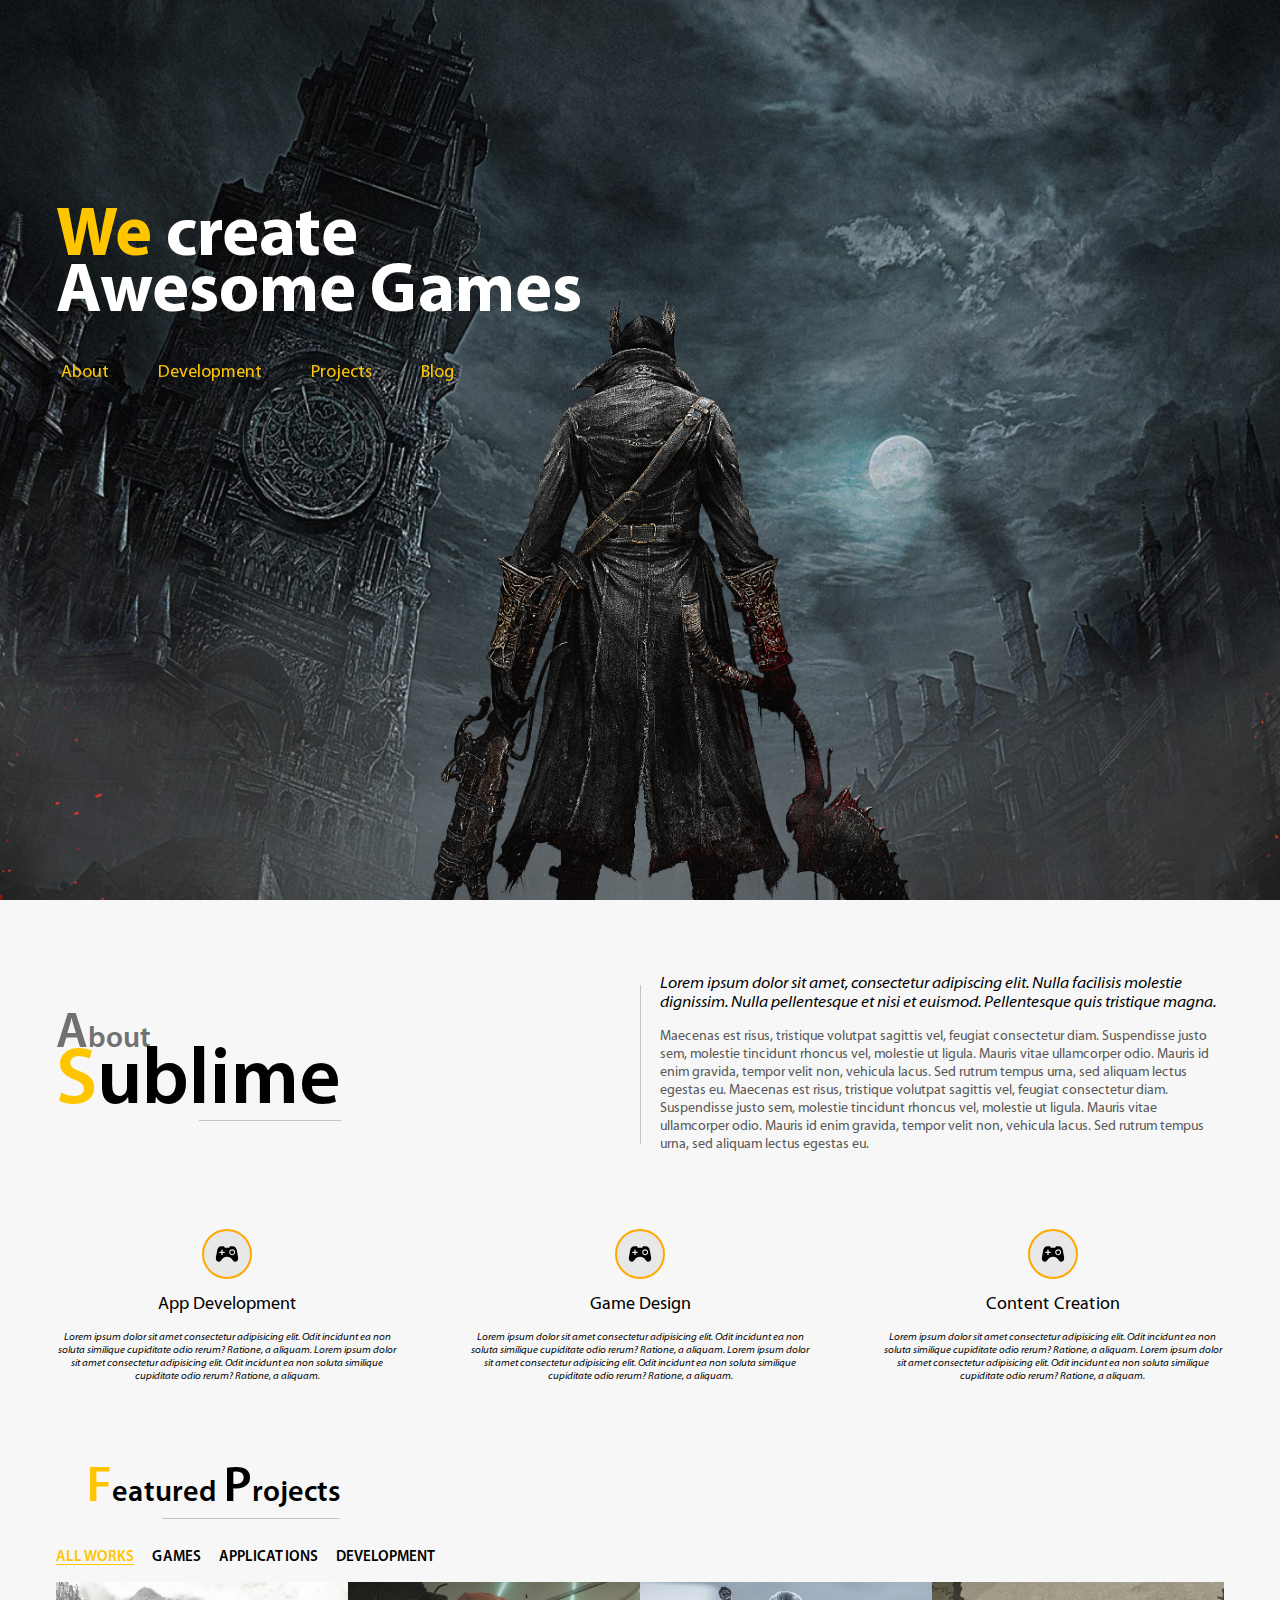
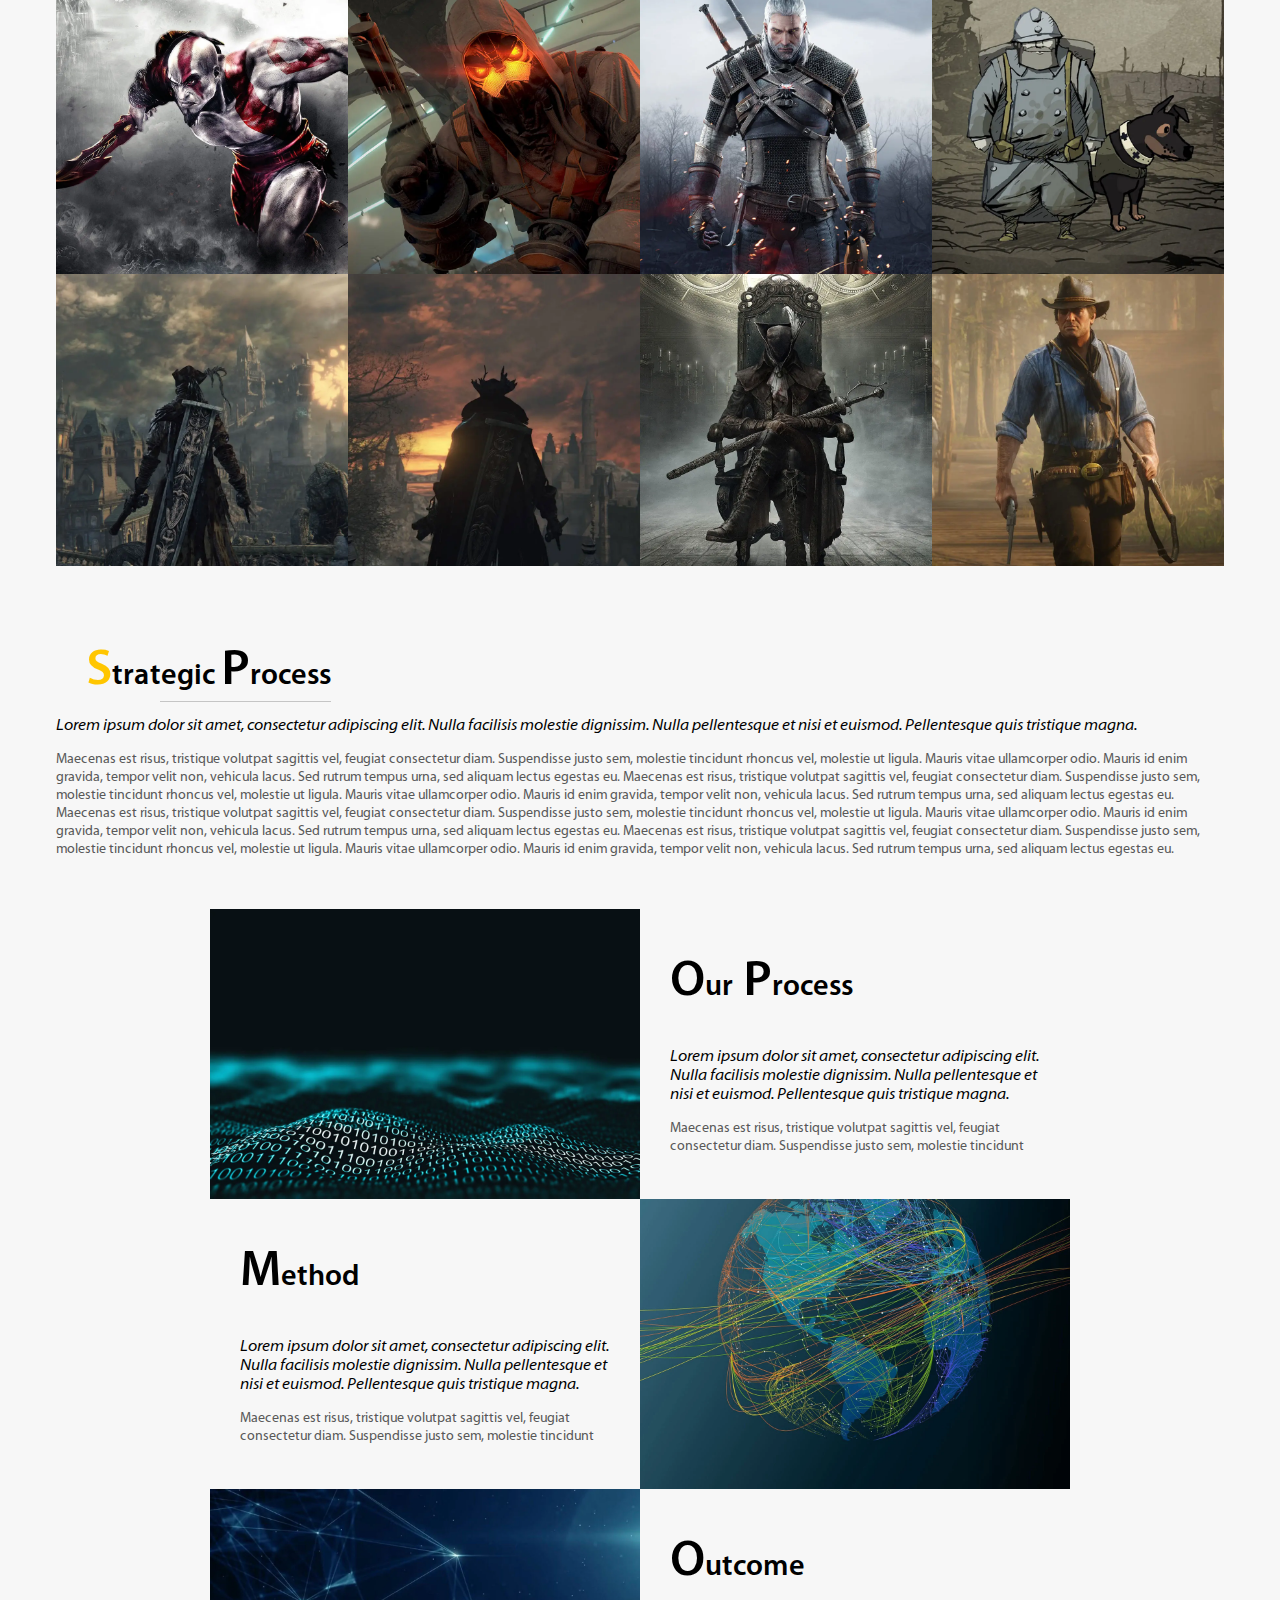
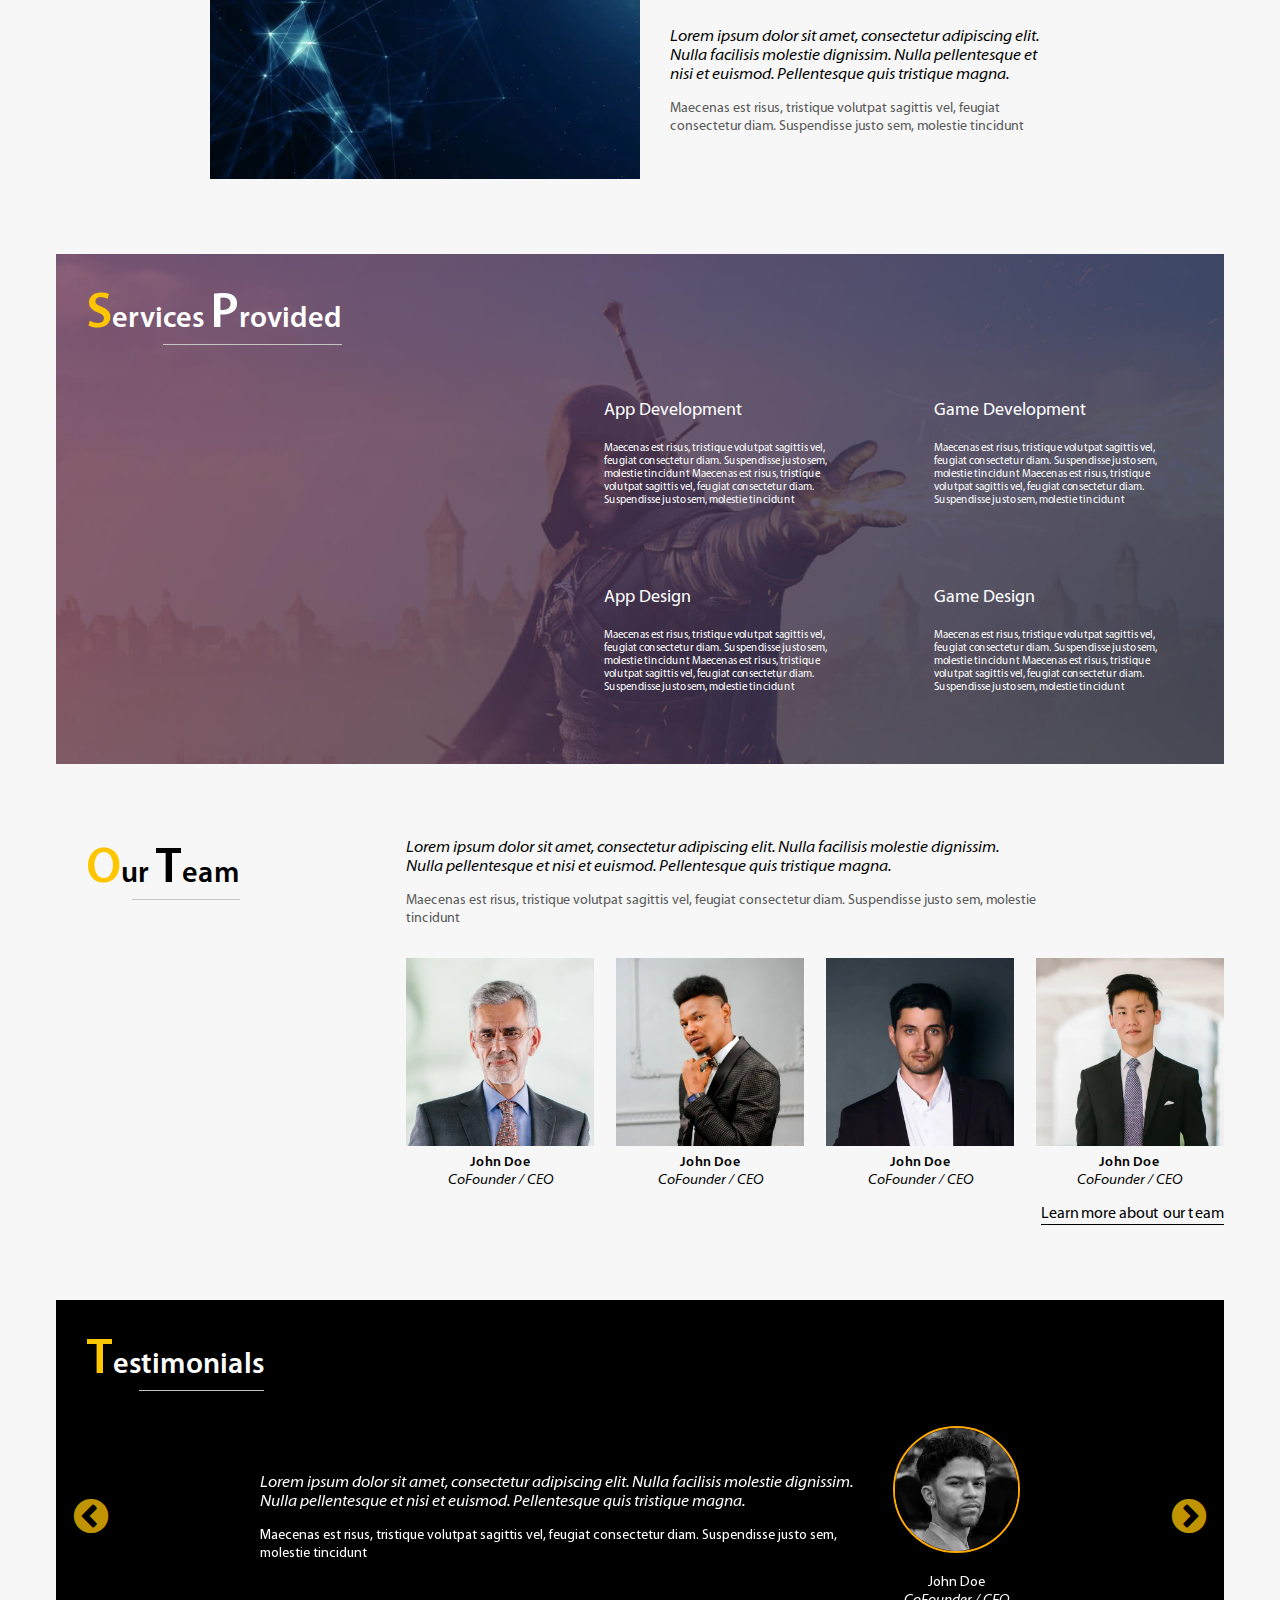
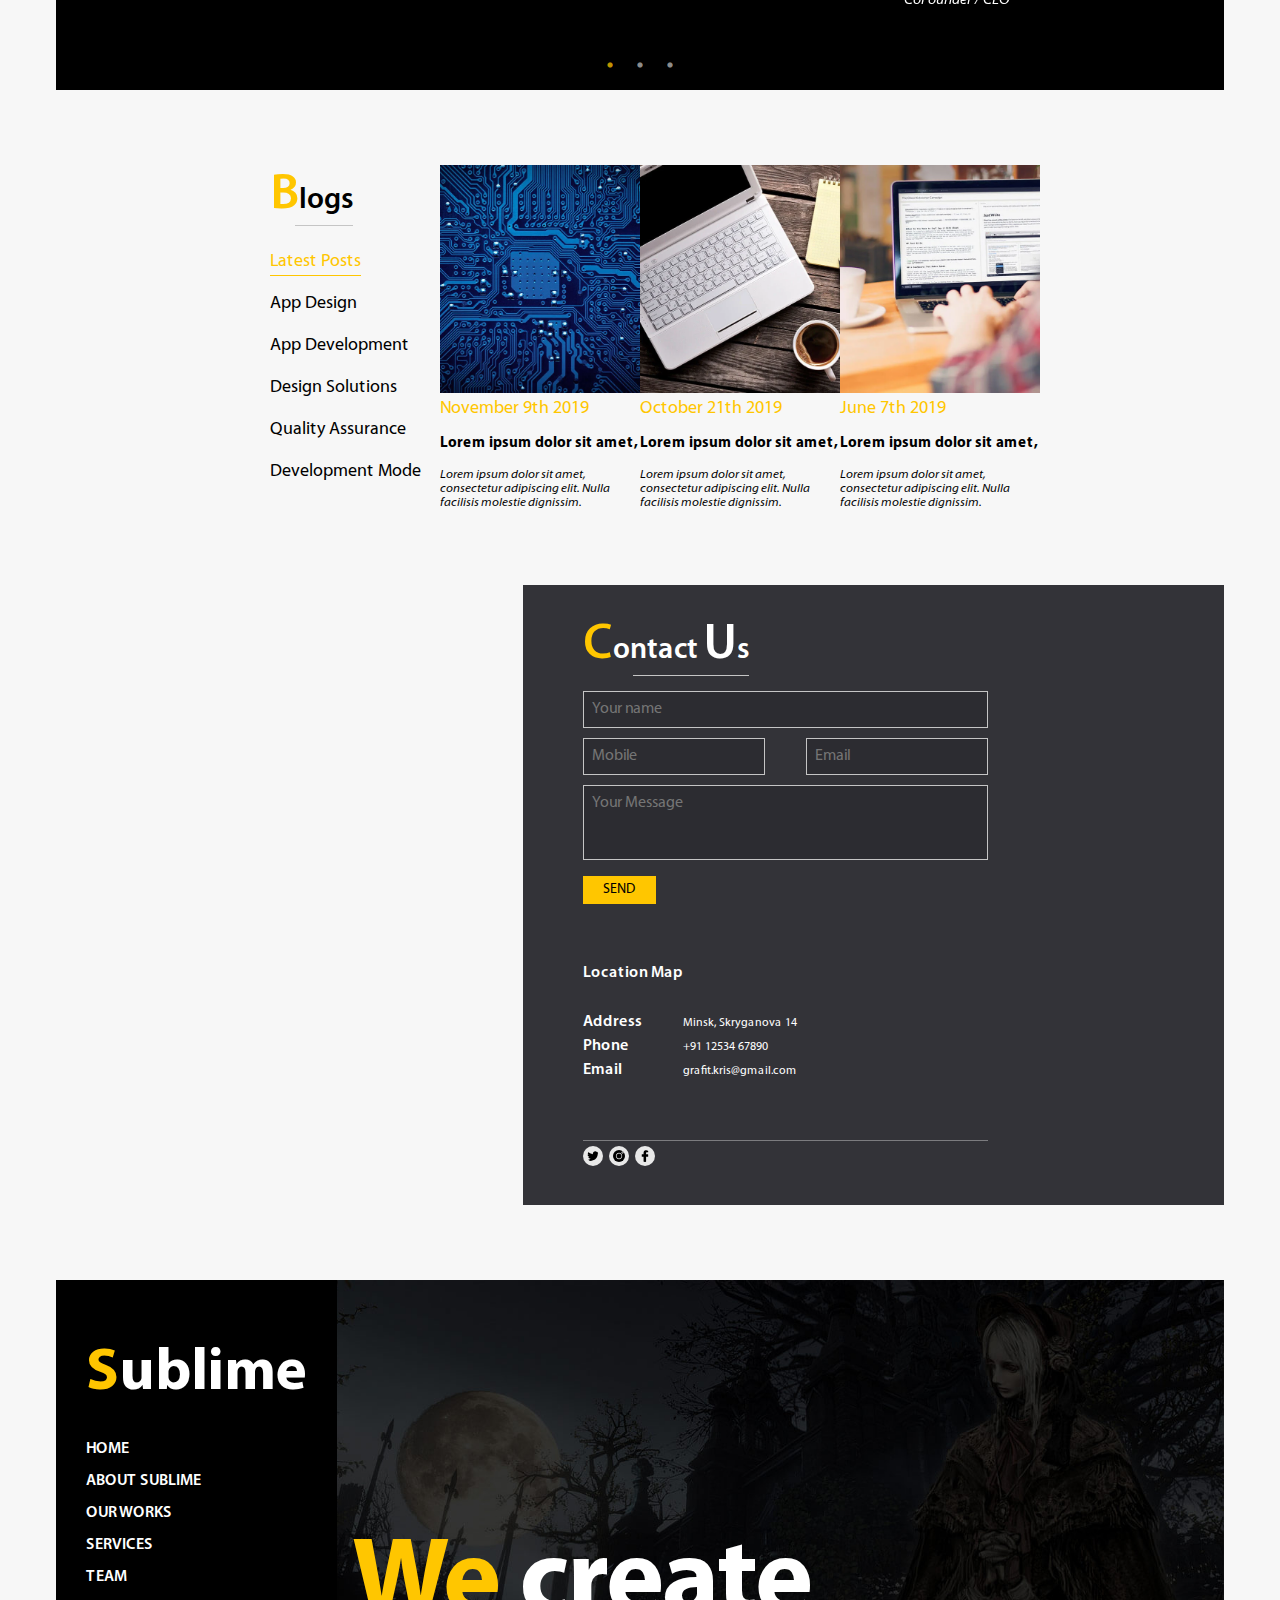
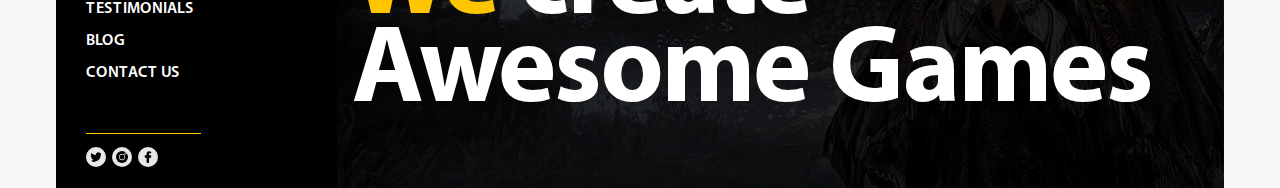
==== commit b26eefbb: "Update 1.17" ====
--- a/index.html
+++ b/index.html
@@ -4,7 +4,7 @@
 <head>
     <meta content="text/html; charset=utf-8" http-equiv="Content-Type">
     <meta name="format-detection" content="telephone=no">
-    <meta content="width=device-width, initial-scale=1.0, maximum-scale=1.0, user-scalable=0" name="viewport">
+    <meta content="width=device-width, initial-scale=1.0, user-scalable=0" name="viewport">
     <title>Sublime</title>
 
     <link rel="shortcut icon" href="img/favicon.ico" type="image/x-icon">
@@ -15,11 +15,8 @@
     <link rel="stylesheet" href="css/style.css">
 
     <script src="js/jquery-3.3.1.min.js"></script>
-    <script src="slick/slick.min.js"></script>
-
     <script src="js/header.js"></script>
     <script src="js/scroll-top.js"></script>
-
 </head>
 
 <body>
@@ -30,7 +27,7 @@
                 <h1><span>We</span> create <br> Awesome Games</h1>
             </div><!-- /.slogan -->
             <input type="checkbox" class="menu-checkbox" id="menu-checkbox" />
-            <nav role="navigation">
+            <nav>
                 <label for="menu-checkbox" class="toggle-button" data-open="Menu" data-close="Close" onclick></label>
                 <ul class="main-menu">
                     <li><a class="scroll-link" href="#about-anchor">About</a></li>
@@ -44,17 +41,19 @@
 
     <main>
 
-        <section class="hibox">
+        <div class="hibox">
             <div class="fog"></div>
             <div class="layer-1"></div>
             <div class="layer-2"></div>
             <div class="light"></div>
-        </section><!-- /.hibox -->
+        </div><!-- /.hibox -->
 
         <section id="about-anchor" class="about wrap">
+
             <div class="sublimebox">
-                <h2><span>About</span><br><span>Sublime</span></h2>
+                <h2><span><b>A</b>bout</span><br><span><b>S</b>ublime</span></h2>
             </div><!-- /.sublimebox -->
+
             <div class="description">
                 <p><span>Lorem ipsum dolor sit amet, consectetur adipiscing elit. Nulla facilisis molestie dignissim.
                         Nulla pellentesque et nisi et euismod. Pellentesque quis tristique magna.</span>
@@ -71,83 +70,355 @@
 
 
         <section id="development-anchor" class="development wrap">
-            <div>
+            <div class="autoclear">
                 <img src="img/gamepad.svg" alt="game-icon">
                 <h4>App Development</h4>
-                <p>Lorem ipsum dolor sit amet consectetur adipisicing elit. Odit incidunt ea non soluta similique cupiditate odio rerum? Ratione, a aliquam.</p>
-                <p>Lorem ipsum dolor sit amet consectetur adipisicing elit. Odit incidunt ea non soluta similique cupiditate odio rerum? Ratione, a aliquam.</p>
+                <p>Lorem ipsum dolor sit amet consectetur adipisicing elit. Odit incidunt ea non soluta similique
+                    cupiditate odio rerum? Ratione, a aliquam. Lorem ipsum dolor sit amet consectetur adipisicing elit.
+                    Odit incidunt ea non soluta similique
+                    cupiditate odio rerum? Ratione, a aliquam.</p>
             </div>
-    
+
             <div>
                 <img src="img/gamepad.svg" alt="game-icon">
                 <h4>Game Design</h4>
-                <p>Lorem ipsum dolor sit amet consectetur adipisicing elit. Odit incidunt ea non soluta similique cupiditate odio rerum? Ratione, a aliquam.</p>
-                <p>Lorem ipsum dolor sit amet consectetur adipisicing elit. Odit incidunt ea non soluta similique cupiditate odio rerum? Ratione, a aliquam.</p>
+                <p>Lorem ipsum dolor sit amet consectetur adipisicing elit. Odit incidunt ea non soluta similique
+                    cupiditate odio rerum? Ratione, a aliquam. Lorem ipsum dolor sit amet consectetur adipisicing elit.
+                    Odit incidunt ea non soluta similique
+                    cupiditate odio rerum? Ratione, a aliquam.</p>
             </div>
-    
+
             <div>
                 <img src="img/gamepad.svg" alt="game-icon">
                 <h4>Content Creation</h4>
-                <p>Lorem ipsum dolor sit amet consectetur adipisicing elit. Odit incidunt ea non soluta similique cupiditate odio rerum? Ratione, a aliquam.</p>
-                <p>Lorem ipsum dolor sit amet consectetur adipisicing elit. Odit incidunt ea non soluta similique cupiditate odio rerum? Ratione, a aliquam.</p>
+                <p>Lorem ipsum dolor sit amet consectetur adipisicing elit. Odit incidunt ea non soluta similique
+                    cupiditate odio rerum? Ratione, a aliquam. Lorem ipsum dolor sit amet consectetur adipisicing elit.
+                    Odit incidunt ea non soluta similique
+                    cupiditate odio rerum? Ratione, a aliquam.</p>
             </div>
-            </section><!-- /#development-anchor -->
+        </section><!-- /#development-anchor -->
 
 
         <section id="projects-anchor" class="projects wrap">
             <h3><span>F</span>eatured <span>P</span>rojects</h3>
- 
-                <ul class="tab-nav">
-                    <li><a href="#tab1" class="act">All works</a></li>
-                    <li><a href="#tab2">Games</a></li>
-                    <li><a href="#tab3">Applications</a></li>
-                    <li><a href="#tab4">Content Development</a></li>
-                </ul>
+
+            <ul class="tab-nav">
+                <li><a href="#tab1" class="act">All works</a></li>
+                <li><a href="#tab2">Games</a></li>
+                <li><a href="#tab3">Applications</a></li>
+                <li><a href="#tab4">Development</a></li>
+            </ul>
 
             <div class="tabs-wrap">
                 <div class="tab act" id="tab1">
-                    <div><img src="img/pic-projects-1.jpg" alt=""></div>
-                    <div><img src="img/pic-projects-2.jpg" alt=""></div>
-                    <div><img src="img/pic-projects-3.jpg" alt=""></div>
-                    <div><img src="img/pic-projects-4.jpg" alt=""></div>
-                    <div><img src="img/pic-projects-5.jpg" alt=""></div>
-                    <div><img src="img/pic-projects-6.jpg" alt=""></div>
-                    <div><img src="img/pic-projects-7.jpg" alt=""></div>
-                    <div><img src="img/pic-projects-8.jpg" alt=""></div>
+                    <picture>
+                        <source srcset="img/pic-projects-1-3x.webp" media="(min-width: 1069px)">
+                        <source srcset="img/pic-projects-1-3x.jpg" media="(min-width: 1069px)">
+                        <source srcset="img/pic-projects-1-2x.webp" media="(min-width: 736px)">
+                        <source srcset="img/pic-projects-1-2x.jpg" media="(min-width: 736px)">
+                        <source srcset="img/pic-projects-1-x.webp">
+                        <img src="img/pic-projects-1-x.jpg" alt="project picture"></picture>
+                    <picture>
+                        <source srcset="img/pic-projects-2-3x.webp" media="(min-width: 1069px)">
+                        <source srcset="img/pic-projects-2-3x.jpg" media="(min-width: 1069px)">
+                        <source srcset="img/pic-projects-2-2x.webp" media="(min-width: 736px)">
+                        <source srcset="img/pic-projects-2-2x.jpg" media="(min-width: 736px)">
+                        <source srcset="img/pic-projects-2-x.webp">
+                        <img src="img/pic-projects-2-x.jpg" alt="project picture"></picture>
+                    <picture>
+                        <source srcset="img/pic-projects-3-3x.webp" media="(min-width: 1069px)">
+                        <source srcset="img/pic-projects-3-3x.jpg" media="(min-width: 1069px)">
+                        <source srcset="img/pic-projects-3-2x.webp" media="(min-width: 736px)">
+                        <source srcset="img/pic-projects-3-2x.jpg" media="(min-width: 736px)">
+                        <source srcset="img/pic-projects-3-x.webp">
+                        <img src="img/pic-projects-3-x.jpg" alt="project picture"></picture>
+                    <picture>
+                        <source srcset="img/pic-projects-4-3x.webp" media="(min-width: 1069px)">
+                        <source srcset="img/pic-projects-4-3x.jpg" media="(min-width: 1069px)">
+                        <source srcset="img/pic-projects-4-2x.webp" media="(min-width: 736px)">
+                        <source srcset="img/pic-projects-4-2x.jpg" media="(min-width: 736px)">
+                        <source srcset="img/pic-projects-4-x.webp">
+                        <img src="img/pic-projects-4-x.jpg" alt="project picture"></picture>
+                    <picture>
+                        <source srcset="img/pic-projects-5-3x.webp" media="(min-width: 1069px)">
+                        <source srcset="img/pic-projects-5-3x.jpg" media="(min-width: 1069px)">
+                        <source srcset="img/pic-projects-5-2x.webp" media="(min-width: 736px)">
+                        <source srcset="img/pic-projects-5-2x.jpg" media="(min-width: 736px)">
+                        <source srcset="img/pic-projects-5-x.webp">
+                        <img src="img/pic-projects-5-x.jpg" alt="project picture"></picture>
+                    <picture>
+                        <source srcset="img/pic-projects-6-3x.webp" media="(min-width: 1069px)">
+                        <source srcset="img/pic-projects-6-3x.jpg" media="(min-width: 1069px)">
+                        <source srcset="img/pic-projects-6-2x.webp" media="(min-width: 736px)">
+                        <source srcset="img/pic-projects-6-2x.jpg" media="(min-width: 736px)">
+                        <source srcset="img/pic-projects-6-x.webp">
+                        <img src="img/pic-projects-6-x.jpg" alt="project picture"></picture>
+                    <picture>
+                        <source srcset="img/pic-projects-7-3x.webp" media="(min-width: 1069px)">
+                        <source srcset="img/pic-projects-7-3x.jpg" media="(min-width: 1069px)">
+                        <source srcset="img/pic-projects-7-2x.webp" media="(min-width: 736px)">
+                        <source srcset="img/pic-projects-7-2x.jpg" media="(min-width: 736px)">
+                        <source srcset="img/pic-projects-7-x.webp">
+                        <img src="img/pic-projects-7-x.jpg" alt="project picture"></picture>
+                    <picture>
+                        <source srcset="img/pic-projects-8-3x.webp" media="(min-width: 1069px)">
+                        <source srcset="img/pic-projects-8-3x.jpg" media="(min-width: 1069px)">
+                        <source srcset="img/pic-projects-8-2x.webp" media="(min-width: 736px)">
+                        <source srcset="img/pic-projects-8-2x.jpg" media="(min-width: 736px)">
+                        <source srcset="img/pic-projects-8-x.webp">
+                        <img src="img/pic-projects-8-x.jpg" alt="project picture"></picture>
                 </div>
                 <div class="tab" id="tab2">
-                    <div><img src="img/pic-projects-2.jpg" alt=""></div>
-                    <div><img src="img/pic-projects-2.jpg" alt=""></div>
-                    <div><img src="img/pic-projects-2.jpg" alt=""></div>
-                    <div><img src="img/pic-projects-2.jpg" alt=""></div>
-                    <div><img src="img/pic-projects-2.jpg" alt=""></div>
-                    <div><img src="img/pic-projects-2.jpg" alt=""></div>
-                    <div><img src="img/pic-projects-2.jpg" alt=""></div>
-                    <div><img src="img/pic-projects-2.jpg" alt=""></div>
+                    <picture>
+                        <source srcset="img/pic-projects-9-3x.webp" media="(min-width: 1069px)">
+                        <source srcset="img/pic-projects-9-3x.jpg" media="(min-width: 1069px)">
+                        <source srcset="img/pic-projects-9-2x.webp" media="(min-width: 736px)">
+                        <source srcset="img/pic-projects-9-2x.jpg" media="(min-width: 736px)">
+                        <source srcset="img/pic-projects-9-x.webp">
+                        <img src="img/pic-projects-9-x.jpg" alt="project picture"></picture>
+                    <picture>
+                        <source srcset="img/pic-projects-10-3x.webp" media="(min-width: 1069px)">
+                        <source srcset="img/pic-projects-10-3x.jpg" media="(min-width: 1069px)">
+                        <source srcset="img/pic-projects-10-2x.webp" media="(min-width: 736px)">
+                        <source srcset="img/pic-projects-10-2x.jpg" media="(min-width: 736px)">
+                        <source srcset="img/pic-projects-10-x.webp">
+                        <img src="img/pic-projects-10-x.jpg" alt="project picture"></picture>
+                    <picture>
+                        <source srcset="img/pic-projects-11-3x.webp" media="(min-width: 1069px)">
+                        <source srcset="img/pic-projects-11-3x.jpg" media="(min-width: 1069px)">
+                        <source srcset="img/pic-projects-11-2x.webp" media="(min-width: 736px)">
+                        <source srcset="img/pic-projects-11-2x.jpg" media="(min-width: 736px)">
+                        <source srcset="img/pic-projects-11-x.webp">
+                        <img src="img/pic-projects-11-x.jpg" alt="project picture"></picture>
+                    <picture>
+                        <source srcset="img/pic-projects-12-3x.webp" media="(min-width: 1069px)">
+                        <source srcset="img/pic-projects-12-3x.jpg" media="(min-width: 1069px)">
+                        <source srcset="img/pic-projects-12-2x.webp" media="(min-width: 736px)">
+                        <source srcset="img/pic-projects-12-2x.jpg" media="(min-width: 736px)">
+                        <source srcset="img/pic-projects-12-x.webp">
+                        <img src="img/pic-projects-12-x.jpg" alt="project picture"></picture>
+                    <picture>
+                        <source srcset="img/pic-projects-13-3x.webp" media="(min-width: 1069px)">
+                        <source srcset="img/pic-projects-13-3x.jpg" media="(min-width: 1069px)">
+                        <source srcset="img/pic-projects-13-2x.webp" media="(min-width: 736px)">
+                        <source srcset="img/pic-projects-13-2x.jpg" media="(min-width: 736px)">
+                        <source srcset="img/pic-projects-13-x.webp">
+                        <img src="img/pic-projects-13-x.jpg" alt="project picture"></picture>
+                    <picture>
+                        <source srcset="img/pic-projects-14-3x.webp" media="(min-width: 1069px)">
+                        <source srcset="img/pic-projects-14-3x.jpg" media="(min-width: 1069px)">
+                        <source srcset="img/pic-projects-14-2x.webp" media="(min-width: 736px)">
+                        <source srcset="img/pic-projects-14-2x.jpg" media="(min-width: 736px)">
+                        <source srcset="img/pic-projects-14-x.webp">
+                        <img src="img/pic-projects-14-x.jpg" alt="project picture"></picture>
+                    <picture>
+                        <source srcset="img/pic-projects-15-3x.webp" media="(min-width: 1069px)">
+                        <source srcset="img/pic-projects-15-3x.jpg" media="(min-width: 1069px)">
+                        <source srcset="img/pic-projects-15-2x.webp" media="(min-width: 736px)">
+                        <source srcset="img/pic-projects-15-2x.jpg" media="(min-width: 736px)">
+                        <source srcset="img/pic-projects-15-x.webp">
+                        <img src="img/pic-projects-15-x.jpg" alt="project picture"></picture>
+                    <picture>
+                        <source srcset="img/pic-projects-16-3x.webp" media="(min-width: 1069px)">
+                        <source srcset="img/pic-projects-16-3x.jpg" media="(min-width: 1069px)">
+                        <source srcset="img/pic-projects-16-2x.webp" media="(min-width: 736px)">
+                        <source srcset="img/pic-projects-16-2x.jpg" media="(min-width: 736px)">
+                        <source srcset="img/pic-projects-16-x.webp">
+                        <img src="img/pic-projects-16-x.jpg" alt="project picture"></picture>
                 </div>
                 <div class="tab" id="tab3">
-                    <div><img src="img/pic-projects-4.jpg" alt=""></div>
-                    <div><img src="img/pic-projects-4.jpg" alt=""></div>
-                    <div><img src="img/pic-projects-4.jpg" alt=""></div>
-                    <div><img src="img/pic-projects-4.jpg" alt=""></div>
-                    <div><img src="img/pic-projects-4.jpg" alt=""></div>
-                    <div><img src="img/pic-projects-4.jpg" alt=""></div>
-                    <div><img src="img/pic-projects-4.jpg" alt=""></div>
-                    <div><img src="img/pic-projects-4.jpg" alt=""></div>
+                    <picture>
+                        <source srcset="img/pic-projects-18-3x.webp" media="(min-width: 1069px)">
+                        <source srcset="img/pic-projects-18-3x.jpg" media="(min-width: 1069px)">
+                        <source srcset="img/pic-projects-18-2x.webp" media="(min-width: 736px)">
+                        <source srcset="img/pic-projects-18-2x.jpg" media="(min-width: 736px)">
+                        <source srcset="img/pic-projects-18-x.webp">
+                        <img src="img/pic-projects-18-x.jpg" alt="project picture"></picture>
+                    <picture>
+                        <source srcset="img/pic-projects-15-3x.webp" media="(min-width: 1069px)">
+                        <source srcset="img/pic-projects-15-3x.jpg" media="(min-width: 1069px)">
+                        <source srcset="img/pic-projects-15-2x.webp" media="(min-width: 736px)">
+                        <source srcset="img/pic-projects-15-2x.jpg" media="(min-width: 736px)">
+                        <source srcset="img/pic-projects-15-x.webp">
+                        <img src="img/pic-projects-15-x.jpg" alt="project picture"></picture>
+                    <picture>
+                        <source srcset="img/pic-projects-14-3x.webp" media="(min-width: 1069px)">
+                        <source srcset="img/pic-projects-14-3x.jpg" media="(min-width: 1069px)">
+                        <source srcset="img/pic-projects-14-2x.webp" media="(min-width: 736px)">
+                        <source srcset="img/pic-projects-14-2x.jpg" media="(min-width: 736px)">
+                        <source srcset="img/pic-projects-14-x.webp">
+                        <img src="img/pic-projects-14-x.jpg" alt="project picture"></picture>
+                    <picture>
+                        <source srcset="img/pic-projects-13-3x.webp" media="(min-width: 1069px)">
+                        <source srcset="img/pic-projects-13-3x.jpg" media="(min-width: 1069px)">
+                        <source srcset="img/pic-projects-13-2x.webp" media="(min-width: 736px)">
+                        <source srcset="img/pic-projects-13-2x.jpg" media="(min-width: 736px)">
+                        <source srcset="img/pic-projects-13-x.webp">
+                        <img src="img/pic-projects-13-x.jpg" alt="project picture"></picture>
+                    <picture>
+                        <source srcset="img/pic-projects-12-3x.webp" media="(min-width: 1069px)">
+                        <source srcset="img/pic-projects-12-3x.jpg" media="(min-width: 1069px)">
+                        <source srcset="img/pic-projects-12-2x.webp" media="(min-width: 736px)">
+                        <source srcset="img/pic-projects-12-2x.jpg" media="(min-width: 736px)">
+                        <source srcset="img/pic-projects-12-x.webp">
+                        <img src="img/pic-projects-12-x.jpg" alt="project picture"></picture>
+                    <picture>
+                        <source srcset="img/pic-projects-11-3x.webp" media="(min-width: 1069px)">
+                        <source srcset="img/pic-projects-11-3x.jpg" media="(min-width: 1069px)">
+                        <source srcset="img/pic-projects-11-2x.webp" media="(min-width: 736px)">
+                        <source srcset="img/pic-projects-11-2x.jpg" media="(min-width: 736px)">
+                        <source srcset="img/pic-projects-11-x.webp">
+                        <img src="img/pic-projects-11-x.jpg" alt="project picture"></picture>
+                    <picture>
+                        <source srcset="img/pic-projects-10-3x.webp" media="(min-width: 1069px)">
+                        <source srcset="img/pic-projects-10-3x.jpg" media="(min-width: 1069px)">
+                        <source srcset="img/pic-projects-10-2x.webp" media="(min-width: 736px)">
+                        <source srcset="img/pic-projects-10-2x.jpg" media="(min-width: 736px)">
+                        <source srcset="img/pic-projects-10-x.webp">
+                        <img src="img/pic-projects-10-x.jpg" alt="project picture"></picture>
+                    <picture>
+                        <source srcset="img/pic-projects-18-3x.webp" media="(min-width: 1069px)">
+                        <source srcset="img/pic-projects-18-3x.jpg" media="(min-width: 1069px)">
+                        <source srcset="img/pic-projects-18-2x.webp" media="(min-width: 736px)">
+                        <source srcset="img/pic-projects-18-2x.jpg" media="(min-width: 736px)">
+                        <source srcset="img/pic-projects-18-x.webp">
+                        <img src="img/pic-projects-18-x.jpg" alt="project picture"></picture>
                 </div>
                 <div class="tab" id="tab4">
-                    <div><img src="img/pic-projects-8.jpg" alt=""></div>
-                    <div><img src="img/pic-projects-8.jpg" alt=""></div>
-                    <div><img src="img/pic-projects-8.jpg" alt=""></div>
-                    <div><img src="img/pic-projects-8.jpg" alt=""></div>
-                    <div><img src="img/pic-projects-8.jpg" alt=""></div>
-                    <div><img src="img/pic-projects-8.jpg" alt=""></div>
-                    <div><img src="img/pic-projects-8.jpg" alt=""></div>
-                    <div><img src="img/pic-projects-8.jpg" alt=""></div>
+                    <picture>
+                        <source srcset="img/pic-projects-9-3x.webp" media="(min-width: 1069px)">
+                        <source srcset="img/pic-projects-9-3x.jpg" media="(min-width: 1069px)">
+                        <source srcset="img/pic-projects-9-2x.webp" media="(min-width: 736px)">
+                        <source srcset="img/pic-projects-9-2x.jpg" media="(min-width: 736px)">
+                        <source srcset="img/pic-projects-9-x.webp">
+                        <img src="img/pic-projects-9-x.jpg" alt="project picture"></picture>
+                    <picture>
+                        <source srcset="img/pic-projects-8-3x.webp" media="(min-width: 1069px)">
+                        <source srcset="img/pic-projects-8-3x.jpg" media="(min-width: 1069px)">
+                        <source srcset="img/pic-projects-8-2x.webp" media="(min-width: 736px)">
+                        <source srcset="img/pic-projects-8-2x.jpg" media="(min-width: 736px)">
+                        <source srcset="img/pic-projects-8-x.webp">
+                        <img src="img/pic-projects-8-x.jpg" alt="project picture"></picture>
+                    <picture>
+                        <source srcset="img/pic-projects-7-3x.webp" media="(min-width: 1069px)">
+                        <source srcset="img/pic-projects-7-3x.jpg" media="(min-width: 1069px)">
+                        <source srcset="img/pic-projects-7-2x.webp" media="(min-width: 736px)">
+                        <source srcset="img/pic-projects-7-2x.jpg" media="(min-width: 736px)">
+                        <source srcset="img/pic-projects-7-x.webp">
+                        <img src="img/pic-projects-7-x.jpg" alt="project picture"></picture>
+                    <picture>
+                        <source srcset="img/pic-projects-6-3x.webp" media="(min-width: 1069px)">
+                        <source srcset="img/pic-projects-6-3x.jpg" media="(min-width: 1069px)">
+                        <source srcset="img/pic-projects-6-2x.webp" media="(min-width: 736px)">
+                        <source srcset="img/pic-projects-6-2x.jpg" media="(min-width: 736px)">
+                        <source srcset="img/pic-projects-6-x.webp">
+                        <img src="img/pic-projects-6-x.jpg" alt="project picture"></picture>
+                    <picture>
+                        <source srcset="img/pic-projects-5-3x.webp" media="(min-width: 1069px)">
+                        <source srcset="img/pic-projects-5-3x.jpg" media="(min-width: 1069px)">
+                        <source srcset="img/pic-projects-5-2x.webp" media="(min-width: 736px)">
+                        <source srcset="img/pic-projects-5-2x.jpg" media="(min-width: 736px)">
+                        <source srcset="img/pic-projects-5-x.webp">
+                        <img src="img/pic-projects-5-x.jpg" alt="project picture"></picture>
+                    <picture>
+                        <source srcset="img/pic-projects-4-3x.webp" media="(min-width: 1069px)">
+                        <source srcset="img/pic-projects-4-3x.jpg" media="(min-width: 1069px)">
+                        <source srcset="img/pic-projects-4-2x.webp" media="(min-width: 736px)">
+                        <source srcset="img/pic-projects-4-2x.jpg" media="(min-width: 736px)">
+                        <source srcset="img/pic-projects-4-x.webp">
+                        <img src="img/pic-projects-4-x.jpg" alt="project picture"></picture>
+                    <picture>
+                        <source srcset="img/pic-projects-3-3x.webp" media="(min-width: 1069px)">
+                        <source srcset="img/pic-projects-3-3x.jpg" media="(min-width: 1069px)">
+                        <source srcset="img/pic-projects-3-2x.webp" media="(min-width: 736px)">
+                        <source srcset="img/pic-projects-3-2x.jpg" media="(min-width: 736px)">
+                        <source srcset="img/pic-projects-3-x.webp">
+                        <img src="img/pic-projects-3-x.jpg" alt="project picture"></picture>
+                    <picture>
+                        <source srcset="img/pic-projects-2-3x.webp" media="(min-width: 1069px)">
+                        <source srcset="img/pic-projects-2-3x.jpg" media="(min-width: 1069px)">
+                        <source srcset="img/pic-projects-2-2x.webp" media="(min-width: 736px)">
+                        <source srcset="img/pic-projects-2-2x.jpg" media="(min-width: 736px)">
+                        <source srcset="img/pic-projects-2-x.webp">
+                        <img src="img/pic-projects-2-x.jpg" alt="project picture"></picture>
                 </div>
             </div><!-- /#tabsWrap -->
 
         </section><!-- /.projects-anchor -->
+
+        <section id="strategic-anchor" class="strategic wrap">
+            <h3><span>S</span>trategic <span>P</span>rocess</h3>
+            <p><span>Lorem ipsum dolor sit amet, consectetur adipiscing elit. Nulla facilisis molestie dignissim. Nulla
+                    pellentesque et nisi et euismod. Pellentesque quis tristique magna.</span>
+                Maecenas est risus, tristique volutpat sagittis vel, feugiat consectetur diam. Suspendisse justo sem,
+                molestie tincidunt rhoncus vel, molestie ut ligula. Mauris vitae ullamcorper odio. Mauris id enim
+                gravida, tempor velit non, vehicula lacus. Sed rutrum tempus urna, sed aliquam lectus egestas eu.
+                Maecenas est risus, tristique volutpat sagittis vel, feugiat consectetur diam. Suspendisse justo sem,
+                molestie tincidunt rhoncus vel, molestie ut ligula. Mauris vitae ullamcorper odio. Mauris id enim
+                gravida, tempor velit non, vehicula lacus. Sed rutrum tempus urna, sed aliquam lectus egestas eu.
+                Maecenas est risus, tristique volutpat sagittis vel, feugiat consectetur diam. Suspendisse justo sem,
+                molestie tincidunt rhoncus vel, molestie ut ligula. Mauris vitae ullamcorper odio. Mauris id enim
+                gravida, tempor velit non, vehicula lacus. Sed rutrum tempus urna, sed aliquam lectus egestas eu.
+                Maecenas est risus, tristique volutpat sagittis vel, feugiat consectetur diam. Suspendisse justo sem,
+                molestie tincidunt rhoncus vel, molestie ut ligula. Mauris vitae ullamcorper odio. Mauris id enim
+                gravida, tempor velit non, vehicula lacus. Sed rutrum tempus urna, sed aliquam lectus egestas eu.
+            </p>
+            <div class="strategic-box">
+                <picture>
+                    <source srcset="img/pic-strategic-1-3x.webp" media="(min-width: 1069px)">
+                    <source srcset="img/pic-strategic-1-3x.jpg" media="(min-width: 1069px)">
+                    <source srcset="img/pic-strategic-1-2x.webp" media="(min-width: 736px)">
+                    <source srcset="img/pic-strategic-1-2x.jpg" media="(min-width: 736px)">
+                    <source srcset="img/pic-strategic-1-x.webp">
+                    <img src="img/pic-strategic-1-x.jpg" alt="strategic picture"></picture>
+                <div class="strategic-info">
+                    <h4><span>O</span>ur<span> P</span>rocess</h4>
+                    <p><span>Lorem ipsum dolor sit amet, consectetur adipiscing elit. Nulla facilisis molestie
+                            dignissim. Nulla pellentesque et nisi et euismod. Pellentesque quis tristique magna.</span>
+                        Maecenas est risus, tristique volutpat sagittis vel, feugiat consectetur diam. Suspendisse justo
+                        sem, molestie tincidunt
+                    </p>
+                </div>
+            </div><!-- /.strategic-box -->
+
+            <div class="strategic-box">
+                <picture>
+                    <source srcset="img/pic-strategic-2-3x.webp" media="(min-width: 1069px)">
+                    <source srcset="img/pic-strategic-2-3x.jpg" media="(min-width: 1069px)">
+                    <source srcset="img/pic-strategic-2-2x.webp" media="(min-width: 736px)">
+                    <source srcset="img/pic-strategic-2-2x.jpg" media="(min-width: 736px)">
+                    <source srcset="img/pic-strategic-2-x.webp">
+                    <img src="img/pic-strategic-2-x.jpg" alt="strategic picture"></picture>
+                <div class="strategic-info">
+                    <h4><span>M</span>ethod</h4>
+                    <p><span>Lorem ipsum dolor sit amet, consectetur adipiscing elit. Nulla facilisis molestie
+                            dignissim. Nulla pellentesque et nisi et euismod. Pellentesque quis tristique magna.</span>
+                        Maecenas est risus, tristique volutpat sagittis vel, feugiat consectetur diam. Suspendisse justo
+                        sem, molestie tincidunt
+                    </p>
+                </div>
+            </div><!-- /.strategic-box -->
+
+            <div class="strategic-box">
+                <picture>
+                    <source srcset="img/pic-strategic-3-3x.webp" media="(min-width: 1069px)">
+                    <source srcset="img/pic-strategic-3-3x.jpg" media="(min-width: 1069px)">
+                    <source srcset="img/pic-strategic-3-2x.webp" media="(min-width: 736px)">
+                    <source srcset="img/pic-strategic-3-2x.jpg" media="(min-width: 736px)">
+                    <source srcset="img/pic-strategic-3-x.webp">
+                    <img src="img/pic-strategic-3-x.jpg" alt="strategic picture"></picture>
+                <div class="strategic-info">
+                    <h4><span>O</span>utcome</h4>
+                    <p><span>Lorem ipsum dolor sit amet, consectetur adipiscing elit. Nulla facilisis molestie
+                            dignissim. Nulla pellentesque et nisi et euismod. Pellentesque quis tristique magna.</span>
+                        Maecenas est risus, tristique volutpat sagittis vel, feugiat consectetur diam. Suspendisse justo
+                        sem, molestie tincidunt
+                    </p>
+                </div>
+            </div><!-- /.strategic-box -->
+
+
+        </section><!-- /#strategic-anchor -->
 
 
         <section id="services-anchor" class="services wrap">
@@ -180,68 +451,157 @@
                     </li>
 
                 </ul>
+                <div class="services-bg-image"></div><!-- /.services-bg-image -->
             </div>
 
-            <div class="services-bg-image"></div><!-- /.services-bg-image -->
         </section><!-- /#services -->
 
-
-        <section id="testimonials-anchor" class="testimonials wrap">            
-            <h3><span>T</span>estimonials</h3>
-            
-            <div class="slidebox">
-    
-                <div>
-                    <div class="userbox">
-                        <div class="usertext">
-                            <p> <span>Lorem ipsum dolor sit amet, consectetur adipiscing elit. Nulla facilisis molestie
-                                    dignissim. Nulla pellentesque et nisi et euismod. Pellentesque quis tristique
-                                    magna.</span>
-                                Maecenas est risus, tristique volutpat sagittis vel, feugiat consectetur diam. Suspendisse
-                                justo sem, molestie tincidunt</p>
-                        </div><!-- /.leftbox -->
-                        <div class="userinfo"><img src="img/ava-1.jpg" alt="">
-                            <p>John Doe <span> CoFounder / CEO</span></p>
-                        </div><!-- /.rightbox -->
-                    </div><!-- /.userbox -->
-                </div>
-    
-                <div>
-                    <div class="userbox">
-                        <div class="usertext">
-                            <p> <span>Lorem ipsum dolor sit amet, consectetur adipiscing elit. Nulla facilisis molestie
-                                    dignissim. Nulla pellentesque et nisi et euismod. Pellentesque quis tristique
-                                    magna.</span>
-                                Maecenas est risus, tristique volutpat sagittis vel, feugiat consectetur diam. Suspendisse
-                                justo sem, molestie tincidunt</p>
-                        </div><!-- /.leftbox -->
-                        <div class="userinfo"><img src="img/ava-1.jpg" alt="">
-                            <p>John Doe <span> CoFounder / CEO</span></p>
-                        </div><!-- /.rightbox -->
-                    </div><!-- /.userbox -->
-                </div>
-    
-                <div>
-                    <div class="userbox">
-                        <div class="usertext">
-                            <p> <span>Lorem ipsum dolor sit amet, consectetur adipiscing elit. Nulla facilisis molestie
-                                    dignissim. Nulla pellentesque et nisi et euismod. Pellentesque quis tristique
-                                    magna.</span>
-                                Maecenas est risus, tristique volutpat sagittis vel, feugiat consectetur diam. Suspendisse
-                                justo sem, molestie tincidunt</p>
-                        </div><!-- /.leftbox -->
-                        <div class="userinfo"><img src="img/ava-1.jpg" alt="">
-                            <p>John Doe <span> CoFounder / CEO</span></p>
-                        </div><!-- /.rightbox -->
-                    </div><!-- /.userbox -->
-                </div>
-    
-            </div><!-- /.slidebox -->
-        </section><!-- /#testimonials-box -->
-
-
-
-        <section id="blog-anchor" class="blog wrap">            
+        <section id="team-anchor" class="team wrap">
+
+
+            <div class="team-heading">
+                <h3><span>O</span>ur <span>T</span>eam</h3>
+            </div>
+            <div class="team-box">
+                <p><span>Lorem ipsum dolor sit amet, consectetur adipiscing elit. Nulla facilisis molestie dignissim.
+                        Nulla pellentesque et nisi et euismod. Pellentesque quis tristique magna.</span>
+                    Maecenas est risus, tristique volutpat sagittis vel, feugiat consectetur diam. Suspendisse justo
+                    sem, molestie tincidunt</p>
+                <ul class="team-list">
+                    <li>
+                        <picture>
+                            <source srcset="img/team-photo-1-3x.webp" media="(min-width: 1069px)">
+                            <source srcset="img/team-photo-1-3x.jpg" media="(min-width: 1069px)">
+                            <source srcset="img/team-photo-1-2x.webp" media="(min-width: 736px)">
+                            <source srcset="img/team-photo-1-2x.jpg" media="(min-width: 736px)">
+                            <source srcset="img/team-photo-1-x.webp">
+                            <img src="img/team-photo-1-x.jpg" alt="employee photo"></picture>
+                        <p>John Doe <span>CoFounder / CEO</span></p>
+                    </li>
+                    <li>
+                        <picture>
+                            <source srcset="img/team-photo-2-3x.webp" media="(min-width: 1069px)">
+                            <source srcset="img/team-photo-2-3x.jpg" media="(min-width: 1069px)">
+                            <source srcset="img/team-photo-2-2x.webp" media="(min-width: 736px)">
+                            <source srcset="img/team-photo-2-2x.jpg" media="(min-width: 736px)">
+                            <source srcset="img/team-photo-2-x.webp">
+                            <img src="img/team-photo-2-x.jpg" alt="employee photo"></picture>
+                        <p>John Doe <span>CoFounder / CEO</span></p>
+                    </li>
+                    <li>
+                        <picture>
+                            <source srcset="img/team-photo-3-3x.webp" media="(min-width: 1069px)">
+                            <source srcset="img/team-photo-3-3x.jpg" media="(min-width: 1069px)">
+                            <source srcset="img/team-photo-3-2x.webp" media="(min-width: 736px)">
+                            <source srcset="img/team-photo-3-2x.jpg" media="(min-width: 736px)">
+                            <source srcset="img/team-photo-3-x.webp">
+                            <img src="img/team-photo-3-x.jpg" alt="employee photo"></picture>
+                        <p>John Doe <span>CoFounder / CEO</span></p>
+                    </li>
+                    <li>
+                        <picture>
+                            <source srcset="img/team-photo-4-3x.webp" media="(min-width: 1069px)">
+                            <source srcset="img/team-photo-4-3x.jpg" media="(min-width: 1069px)">
+                            <source srcset="img/team-photo-4-2x.webp" media="(min-width: 736px)">
+                            <source srcset="img/team-photo-4-2x.jpg" media="(min-width: 736px)">
+                            <source srcset="img/team-photo-4-x.webp">
+                            <img src="img/team-photo-4-x.jpg" alt="employee photo"></picture>
+                        <p>John Doe <span>CoFounder / CEO</span></p>
+                    </li>
+                </ul>
+                <a href="grid.html" target="grid">Learn more about our team</a>
+            </div><!-- /.team-box -->
+        </section><!-- /.team- -->
+
+
+        <section id="testimonials-anchor" class="testimonials wrap">
+
+            <div class="testimonials-box">
+
+                <h3><span>T</span>estimonials</h3>
+
+                <div class="slidebox">
+
+                    <div>
+                        <div class="userbox">
+                            <div class="usertext">
+                                <p> <span>Lorem ipsum dolor sit amet, consectetur adipiscing elit. Nulla facilisis
+                                        molestie
+                                        dignissim. Nulla pellentesque et nisi et euismod. Pellentesque quis tristique
+                                        magna.</span>
+                                    Maecenas est risus, tristique volutpat sagittis vel, feugiat consectetur diam.
+                                    Suspendisse
+                                    justo sem, molestie tincidunt</p>
+                            </div><!-- /.leftbox -->
+                            <div class="userinfo">
+                                <picture>
+                                    <source srcset="img/testimonials-photo-1-3x.webp" media="(min-width: 1069px)">
+                                    <source srcset="img/testimonials-photo-1-3x.jpg" media="(min-width: 1069px)">
+                                    <source srcset="img/testimonials-photo-1-2x.webp" media="(min-width: 736px)">
+                                    <source srcset="img/testimonials-photo-1-2x.jpg" media="(min-width: 736px)">
+                                    <source srcset="img/testimonials-photo-1-x.webp">
+                                    <img src="img/testimonials-photo-1-x.jpg" alt="client photo"></picture>
+                                <p>John Doe <span> CoFounder / CEO</span></p>
+                            </div><!-- /.rightbox -->
+                        </div><!-- /.userbox -->
+                    </div>
+
+                    <div>
+                        <div class="userbox">
+                            <div class="usertext">
+                                <p> <span>Lorem ipsum dolor sit amet, consectetur adipiscing elit. Nulla facilisis
+                                        molestie
+                                        dignissim. Nulla pellentesque et nisi et euismod. Pellentesque quis tristique
+                                        magna.</span>
+                                    Maecenas est risus, tristique volutpat sagittis vel, feugiat consectetur diam.
+                                    Suspendisse
+                                    justo sem, molestie tincidunt</p>
+                            </div><!-- /.leftbox -->
+                            <div class="userinfo">
+                                <picture>
+                                    <source srcset="img/testimonials-photo-2-3x.webp" media="(min-width: 1069px)">
+                                    <source srcset="img/testimonials-photo-2-3x.jpg" media="(min-width: 1069px)">
+                                    <source srcset="img/testimonials-photo-2-2x.webp" media="(min-width: 736px)">
+                                    <source srcset="img/testimonials-photo-2-2x.jpg" media="(min-width: 736px)">
+                                    <source srcset="img/testimonials-photo-2-x.webp">
+                                    <img src="img/testimonials-photo-2-x.jpg" alt="client photo"></picture>
+                                <p>John Doe <span> CoFounder / CEO</span></p>
+                            </div><!-- /.rightbox -->
+                        </div><!-- /.userbox -->
+                    </div>
+
+                    <div>
+                        <div class="userbox">
+                            <div class="usertext">
+                                <p> <span>Lorem ipsum dolor sit amet, consectetur adipiscing elit. Nulla facilisis
+                                        molestie
+                                        dignissim. Nulla pellentesque et nisi et euismod. Pellentesque quis tristique
+                                        magna.</span>
+                                    Maecenas est risus, tristique volutpat sagittis vel, feugiat consectetur diam.
+                                    Suspendisse
+                                    justo sem, molestie tincidunt</p>
+                            </div><!-- /.leftbox -->
+                            <div class="userinfo">
+                                <picture>
+                                    <source srcset="img/testimonials-photo-3-3x.webp" media="(min-width: 1069px)">
+                                    <source srcset="img/testimonials-photo-3-3x.jpg" media="(min-width: 1069px)">
+                                    <source srcset="img/testimonials-photo-3-2x.webp" media="(min-width: 736px)">
+                                    <source srcset="img/testimonials-photo-3-2x.jpg" media="(min-width: 736px)">
+                                    <source srcset="img/testimonials-photo-3-x.webp">
+                                    <img src="img/testimonials-photo-3-x.jpg" alt="client photo"></picture>
+                                <p>John Doe <span> CoFounder / CEO</span></p>
+                            </div><!-- /.rightbox -->
+                        </div><!-- /.userbox -->
+                    </div>
+
+                </div><!-- /.slidebox -->
+
+            </div><!-- /.testimonials-box -->
+        </section><!-- /#testimonials -->
+
+
+
+        <section id="blog-anchor" class="blog wrap">
             <div class="blog-nav">
                 <h3><span>B</span>logs</h3>
                 <ul class="blog-nav-list">
@@ -251,166 +611,316 @@
                     <li><a href="#tab4-4">Design Solutions</a></li>
                     <li><a href="#tab5-5">Quality Assurance</a></li>
                     <li><a href="#tab6-6">Development Mode</a></li>
-                    <li><a href="#tab7-7">What’s Out There</a></li>                            
                 </ul>
             </div>
 
             <div class="blog-wrap">
                 <div class="blog-tab act" id="tab1-1">
-                    <div>
-                        <img src="img/blog-item.jpg" alt="">
-                        <h4>Test</h4>
-                        <p>Lorem ipsum dolor, sit amet consectetur adipisicing.</p>
-                    </div>
-                    <div>
-                        <img src="img/blog-item2.jpg" alt="">
-                        <h4>Test</h4>
-                        <p>Lorem ipsum dolor, sit amet consectetur adipisicing.</p>
-                    </div>
-                    <div>
-                        <img src="img/blog-item3.jpg" alt="">
-                        <h4>Test</h4>
-                        <p>Lorem ipsum dolor, sit amet consectetur adipisicing.</p>
-                    </div>                                      
+                    <div class="autoclear">
+                        <picture>
+                            <source srcset="img/blog-pic-1-3x.webp" media="(min-width: 1069px)">
+                            <source srcset="img/blog-pic-1-3x.jpg" media="(min-width: 1069px)">
+                            <source srcset="img/blog-pic-1-2x.webp" media="(min-width: 736px)">
+                            <source srcset="img/blog-pic-1-2x.jpg" media="(min-width: 736px)">
+                            <source srcset="img/blog-pic-1-x.webp">
+                            <img src="img/blog-pic-1-x.jpg" alt="blog picture"></picture>
+                        <time datetime="2019-11-09" title="2019-11-09"> November 9th 2019 </time>
+                        <h4>Lorem ipsum dolor sit amet,</h4>
+                        <p>Lorem ipsum dolor sit amet,
+                            consectetur adipiscing elit.
+                            Nulla facilisis molestie dignissim.</p>
+                    </div>
+                    <div class="autoclear">
+                        <picture>
+                            <source srcset="img/blog-pic-2-3x.webp" media="(min-width: 1069px)">
+                            <source srcset="img/blog-pic-2-3x.jpg" media="(min-width: 1069px)">
+                            <source srcset="img/blog-pic-2-2x.webp" media="(min-width: 736px)">
+                            <source srcset="img/blog-pic-2-2x.jpg" media="(min-width: 736px)">
+                            <source srcset="img/blog-pic-2-x.webp">
+                            <img src="img/blog-pic-2-x.jpg" alt="blog picture"></picture>
+                        <time datetime="2019-10-21" title="2019-10-21"> October 21th 2019 </time>
+                        <h4>Lorem ipsum dolor sit amet,</h4>
+                        <p>Lorem ipsum dolor sit amet,
+                            consectetur adipiscing elit.
+                            Nulla facilisis molestie dignissim.</p>
+                    </div>
+                    <div class="autoclear">
+                        <picture>
+                            <source srcset="img/blog-pic-3-3x.webp" media="(min-width: 1069px)">
+                            <source srcset="img/blog-pic-3-3x.jpg" media="(min-width: 1069px)">
+                            <source srcset="img/blog-pic-3-2x.webp" media="(min-width: 736px)">
+                            <source srcset="img/blog-pic-3-2x.jpg" media="(min-width: 736px)">
+                            <source srcset="img/blog-pic-3-x.webp">
+                            <img src="img/blog-pic-3-x.jpg" alt="blog picture"></picture>
+                        <time datetime="2019-06-07" title="2019-06-07"> June 7th 2019 </time>
+                        <h4>Lorem ipsum dolor sit amet,</h4>
+                        <p>Lorem ipsum dolor sit amet,
+                            consectetur adipiscing elit.
+                            Nulla facilisis molestie dignissim.</p>
+                    </div>
                 </div>
                 <div class="blog-tab" id="tab2-2">
-                    <div>
-                        <img src="img/blog-item3.jpg" alt="">
-                        <h4>Test</h4>
-                        <p>Lorem ipsum dolor, sit amet consectetur adipisicing.</p>
-                    </div>
-                    <div>
-                        <img src="img/blog-item2.jpg" alt="">
-                        <h4>Test</h4>
-                        <p>Lorem ipsum dolor, sit amet consectetur adipisicing.</p>
-                    </div>
-                    <div>
-                        <img src="img/blog-item.jpg" alt="">
-                        <h4>Test</h4>
-                        <p>Lorem ipsum dolor, sit amet consectetur adipisicing.</p>
-                    </div>               
+                    <div class="autoclear">
+                        <picture>
+                            <source srcset="img/blog-pic-4-3x.webp" media="(min-width: 1069px)">
+                            <source srcset="img/blog-pic-4-3x.jpg" media="(min-width: 1069px)">
+                            <source srcset="img/blog-pic-4-2x.webp" media="(min-width: 736px)">
+                            <source srcset="img/blog-pic-4-2x.jpg" media="(min-width: 736px)">
+                            <source srcset="img/blog-pic-4-x.webp">
+                            <img src="img/blog-pic-4-x.jpg" alt="blog picture"></picture>
+                        <time datetime="2019-10-21" title="2019-10-21"> October 21th 2019 </time>
+                        <h4>Lorem ipsum dolor sit amet,</h4>
+                        <p>Lorem ipsum dolor sit amet,
+                            consectetur adipiscing elit.
+                            Nulla facilisis molestie dignissim.</p>
+                    </div>
+                    <div class="autoclear">
+                        <picture>
+                            <source srcset="img/blog-pic-5-3x.webp" media="(min-width: 1069px)">
+                            <source srcset="img/blog-pic-5-3x.jpg" media="(min-width: 1069px)">
+                            <source srcset="img/blog-pic-5-2x.webp" media="(min-width: 736px)">
+                            <source srcset="img/blog-pic-5-2x.jpg" media="(min-width: 736px)">
+                            <source srcset="img/blog-pic-5-x.webp">
+                            <img src="img/blog-pic-5-x.jpg" alt="blog picture"></picture>
+                        <time datetime="2019-06-07" title="2019-06-07"> June 7th 2019 </time>
+                        <h4>Lorem ipsum dolor sit amet,</h4>
+                        <p>Lorem ipsum dolor sit amet,
+                            consectetur adipiscing elit.
+                            Nulla facilisis molestie dignissim.</p>
+                    </div>
+                    <div class="autoclear">
+                        <picture>
+                            <source srcset="img/blog-pic-4-3x.webp" media="(min-width: 1069px)">
+                            <source srcset="img/blog-pic-4-3x.jpg" media="(min-width: 1069px)">
+                            <source srcset="img/blog-pic-4-2x.webp" media="(min-width: 736px)">
+                            <source srcset="img/blog-pic-4-2x.jpg" media="(min-width: 736px)">
+                            <source srcset="img/blog-pic-4-x.webp">
+                            <img src="img/blog-pic-4-x.jpg" alt="blog picture"></picture>
+                        <time datetime="2019-11-09" title="2019-11-09"> November 9th 2019 </time>
+                        <h4>Lorem ipsum dolor sit amet,</h4>
+                        <p>Lorem ipsum dolor sit amet,
+                            consectetur adipiscing elit.
+                            Nulla facilisis molestie dignissim.</p>
+                    </div>
                 </div>
                 <div class="blog-tab" id="tab3-3">
-                    <div>
-                        <img src="img/blog-item2.jpg" alt="">
-                        <h4>Test</h4>
-                        <p>Lorem ipsum dolor, sit amet consectetur adipisicing.</p>
-                    </div>
-                    <div>
-                        <img src="img/blog-item.jpg" alt="">
-                        <h4>Test</h4>
-                        <p>Lorem ipsum dolor, sit amet consectetur adipisicing.</p>
-                    </div>
-                    <div>
-                        <img src="img/blog-item3.jpg" alt="">
-                        <h4>Test</h4>
-                        <p>Lorem ipsum dolor, sit amet consectetur adipisicing.</p>
-                    </div>               
+                    <div class="autoclear">
+                        <picture>
+                            <source srcset="img/blog-pic-3-3x.webp" media="(min-width: 1069px)">
+                            <source srcset="img/blog-pic-3-3x.jpg" media="(min-width: 1069px)">
+                            <source srcset="img/blog-pic-3-2x.webp" media="(min-width: 736px)">
+                            <source srcset="img/blog-pic-3-2x.jpg" media="(min-width: 736px)">
+                            <source srcset="img/blog-pic-3-x.webp">
+                            <img src="img/blog-pic-3-x.jpg" alt="blog picture"></picture>
+                        <time datetime="2019-06-07" title="2019-06-07"> June 7th 2019 </time>
+                        <h4>Lorem ipsum dolor sit amet,</h4>
+                        <p>Lorem ipsum dolor sit amet,
+                            consectetur adipiscing elit.
+                            Nulla facilisis molestie dignissim.</p>
+                    </div>
+                    <div class="autoclear">
+                        <picture>
+                            <source srcset="img/blog-pic-2-3x.webp" media="(min-width: 1069px)">
+                            <source srcset="img/blog-pic-2-3x.jpg" media="(min-width: 1069px)">
+                            <source srcset="img/blog-pic-2-2x.webp" media="(min-width: 736px)">
+                            <source srcset="img/blog-pic-2-2x.jpg" media="(min-width: 736px)">
+                            <source srcset="img/blog-pic-2-x.webp">
+                            <img src="img/blog-pic-2-x.jpg" alt="blog picture"></picture>
+                        <time datetime="2019-11-09" title="2019-11-09"> November 9th 2019 </time>
+                        <h4>Lorem ipsum dolor sit amet,</h4>
+                        <p>Lorem ipsum dolor sit amet,
+                            consectetur adipiscing elit.
+                            Nulla facilisis molestie dignissim.</p>
+                    </div>
+                    <div class="autoclear">
+                        <picture>
+                            <source srcset="img/blog-pic-1-3x.webp" media="(min-width: 1069px)">
+                            <source srcset="img/blog-pic-1-3x.jpg" media="(min-width: 1069px)">
+                            <source srcset="img/blog-pic-1-2x.webp" media="(min-width: 736px)">
+                            <source srcset="img/blog-pic-1-2x.jpg" media="(min-width: 736px)">
+                            <source srcset="img/blog-pic-1-x.webp">
+                            <img src="img/blog-pic-1-x.jpg" alt="blog picture"></picture>
+                        <time datetime="2019-10-21" title="2019-10-21"> October 21th 2019 </time>
+                        <h4>Lorem ipsum dolor sit amet,</h4>
+                        <p>Lorem ipsum dolor sit amet,
+                            consectetur adipiscing elit.
+                            Nulla facilisis molestie dignissim.</p>
+                    </div>
                 </div>
                 <div class="blog-tab" id="tab4-4">
-                    <div>
-                        <img src="img/blog-item2.jpg" alt="">
-                        <h4>Test</h4>
-                        <p>Lorem ipsum dolor, sit amet consectetur adipisicing.</p>
-                    </div>
-                    <div>
-                        <img src="img/blog-item3.jpg" alt="">
-                        <h4>Test</h4>
-                        <p>Lorem ipsum dolor, sit amet consectetur adipisicing.</p>
-                    </div>
-                    <div>
-                        <img src="img/blog-item.jpg" alt="">
-                        <h4>Test</h4>
-                        <p>Lorem ipsum dolor, sit amet consectetur adipisicing.</p>
-                    </div>               
+                    <div class="autoclear">
+                        <picture>
+                            <source srcset="img/blog-pic-2-3x.webp" media="(min-width: 1069px)">
+                            <source srcset="img/blog-pic-2-3x.jpg" media="(min-width: 1069px)">
+                            <source srcset="img/blog-pic-2-2x.webp" media="(min-width: 736px)">
+                            <source srcset="img/blog-pic-2-2x.jpg" media="(min-width: 736px)">
+                            <source srcset="img/blog-pic-2-x.webp">
+                            <img src="img/blog-pic-2-x.jpg" alt="blog picture"></picture>
+                        <time datetime="2019-10-21" title="2019-10-21"> October 21th 2019 </time>
+                        <h4>Lorem ipsum dolor sit amet,</h4>
+                        <p>Lorem ipsum dolor sit amet,
+                            consectetur adipiscing elit.
+                            Nulla facilisis molestie dignissim.</p>
+                    </div>
+                    <div class="autoclear">
+                        <picture>
+                            <source srcset="img/blog-pic-3-3x.webp" media="(min-width: 1069px)">
+                            <source srcset="img/blog-pic-3-3x.jpg" media="(min-width: 1069px)">
+                            <source srcset="img/blog-pic-3-2x.webp" media="(min-width: 736px)">
+                            <source srcset="img/blog-pic-3-2x.jpg" media="(min-width: 736px)">
+                            <source srcset="img/blog-pic-3-x.webp">
+                            <img src="img/blog-pic-3-x.jpg" alt="blog picture"></picture>
+                        <time datetime="2019-06-07" title="2019-06-07"> June 7th 2019 </time>
+                        <h4>Lorem ipsum dolor sit amet,</h4>
+                        <p>Lorem ipsum dolor sit amet,
+                            consectetur adipiscing elit.
+                            Nulla facilisis molestie dignissim.</p>
+                    </div>
+                    <div class="autoclear">
+                        <picture>
+                            <source srcset="img/blog-pic-4-3x.webp" media="(min-width: 1069px)">
+                            <source srcset="img/blog-pic-4-3x.jpg" media="(min-width: 1069px)">
+                            <source srcset="img/blog-pic-4-2x.webp" media="(min-width: 736px)">
+                            <source srcset="img/blog-pic-4-2x.jpg" media="(min-width: 736px)">
+                            <source srcset="img/blog-pic-4-x.webp">
+                            <img src="img/blog-pic-4-x.jpg" alt="blog picture"></picture>
+                        <time datetime="2019-11-09" title="2019-11-09"> November 9th 2019 </time>
+                        <h4>Lorem ipsum dolor sit amet,</h4>
+                        <p>Lorem ipsum dolor sit amet,
+                            consectetur adipiscing elit.
+                            Nulla facilisis molestie dignissim.</p>
+                    </div>
                 </div>
                 <div class="blog-tab" id="tab5-5">
-                    <div>
-                        <img src="img/blog-item2.jpg" alt="">
-                        <h4>Test</h4>
-                        <p>Lorem ipsum dolor, sit amet consectetur adipisicing.</p>
-                    </div>
-                    <div>
-                        <img src="img/blog-item2.jpg" alt="">
-                        <h4>Test</h4>
-                        <p>Lorem ipsum dolor, sit amet consectetur adipisicing.</p>
-                    </div>
-                    <div>
-                        <img src="img/blog-item2.jpg" alt="">
-                        <h4>Test</h4>
-                        <p>Lorem ipsum dolor, sit amet consectetur adipisicing.</p>
-                    </div>               
+                    <div class="autoclear">
+                        <picture>
+                            <source srcset="img/blog-pic-3-3x.webp" media="(min-width: 1069px)">
+                            <source srcset="img/blog-pic-3-3x.jpg" media="(min-width: 1069px)">
+                            <source srcset="img/blog-pic-3-2x.webp" media="(min-width: 736px)">
+                            <source srcset="img/blog-pic-3-2x.jpg" media="(min-width: 736px)">
+                            <source srcset="img/blog-pic-3-x.webp">
+                            <img src="img/blog-pic-3-x.jpg" alt="blog picture"></picture>
+                        <time datetime="2019-06-07" title="2019-06-07"> June 7th 2019 </time>
+                        <h4>Lorem ipsum dolor sit amet,</h4>
+                        <p>Lorem ipsum dolor sit amet,
+                            consectetur adipiscing elit.
+                            Nulla facilisis molestie dignissim.</p>
+                    </div>
+                    <div class="autoclear">
+                        <picture>
+                            <source srcset="img/blog-pic-5-3x.webp" media="(min-width: 1069px)">
+                            <source srcset="img/blog-pic-5-3x.jpg" media="(min-width: 1069px)">
+                            <source srcset="img/blog-pic-5-2x.webp" media="(min-width: 736px)">
+                            <source srcset="img/blog-pic-5-2x.jpg" media="(min-width: 736px)">
+                            <source srcset="img/blog-pic-5-x.webp">
+                            <img src="img/blog-pic-5-x.jpg" alt="blog picture"></picture>
+                        <time datetime="2019-10-21" title="2019-10-21"> October 21th 2019 </time>
+                        <h4>Lorem ipsum dolor sit amet,</h4>
+                        <p>Lorem ipsum dolor sit amet,
+                            consectetur adipiscing elit.
+                            Nulla facilisis molestie dignissim.</p>
+                    </div>
+                    <div class="autoclear">
+                        <picture>
+                            <source srcset="img/blog-pic-2-3x.webp" media="(min-width: 1069px)">
+                            <source srcset="img/blog-pic-2-3x.jpg" media="(min-width: 1069px)">
+                            <source srcset="img/blog-pic-2-2x.webp" media="(min-width: 736px)">
+                            <source srcset="img/blog-pic-2-2x.jpg" media="(min-width: 736px)">
+                            <source srcset="img/blog-pic-2-x.webp">
+                            <img src="img/blog-pic-2-x.jpg" alt="blog picture"></picture>
+                        <time datetime="2019-11-09" title="2019-11-09"> November 9th 2019 </time>
+                        <h4>Lorem ipsum dolor sit amet,</h4>
+                        <p>Lorem ipsum dolor sit amet,
+                            consectetur adipiscing elit.
+                            Nulla facilisis molestie dignissim.</p>
+                    </div>
                 </div>
                 <div class="blog-tab" id="tab6-6">
-                    <div>
-                        <img src="img/blog-item3.jpg" alt="">
-                        <h4>Test</h4>
-                        <p>Lorem ipsum dolor, sit amet consectetur adipisicing.</p>
-                    </div>
-                    <div>
-                        <img src="img/blog-item3.jpg" alt="">
-                        <h4>Test</h4>
-                        <p>Lorem ipsum dolor, sit amet consectetur adipisicing.</p>
-                    </div>
-                    <div>
-                        <img src="img/blog-item3.jpg" alt="">
-                        <h4>Test</h4>
-                        <p>Lorem ipsum dolor, sit amet consectetur adipisicing.</p>
-                    </div>               
-                </div>
-                <div class="blog-tab" id="tab7-7">
-                    <div>
-                        <img src="img/blog-item.jpg" alt="">
-                        <h4>Test</h4>
-                        <p>Lorem ipsum dolor, sit amet consectetur adipisicing.</p>
-                    </div>
-                    <div>
-                        <img src="img/blog-item.jpg" alt="">
-                        <h4>Test</h4>
-                        <p>Lorem ipsum dolor, sit amet consectetur adipisicing.</p>
-                    </div>
-                    <div>
-                        <img src="img/blog-item.jpg" alt="">
-                        <h4>Test</h4>
-                        <p>Lorem ipsum dolor, sit amet consectetur adipisicing.</p>
-                    </div>               
-                </div>
+                    <div class="autoclear">
+                        <picture>
+                            <source srcset="img/blog-pic-1-3x.webp" media="(min-width: 1069px)">
+                            <source srcset="img/blog-pic-1-3x.jpg" media="(min-width: 1069px)">
+                            <source srcset="img/blog-pic-1-2x.webp" media="(min-width: 736px)">
+                            <source srcset="img/blog-pic-1-2x.jpg" media="(min-width: 736px)">
+                            <source srcset="img/blog-pic-1-x.webp">
+                            <img src="img/blog-pic-1-x.jpg" alt="blog picture"></picture>
+                        <time datetime="2019-11-09" title="2019-11-09"> November 9th 2019 </time>
+                        <h4>Lorem ipsum dolor sit amet,</h4>
+                        <p>Lorem ipsum dolor sit amet,
+                            consectetur adipiscing elit.
+                            Nulla facilisis molestie dignissim.</p>
+                    </div>
+                    <div class="autoclear">
+                        <picture>
+                            <source srcset="img/blog-pic-3-3x.webp" media="(min-width: 1069px)">
+                            <source srcset="img/blog-pic-3-3x.jpg" media="(min-width: 1069px)">
+                            <source srcset="img/blog-pic-3-2x.webp" media="(min-width: 736px)">
+                            <source srcset="img/blog-pic-3-2x.jpg" media="(min-width: 736px)">
+                            <source srcset="img/blog-pic-3-x.webp">
+                            <img src="img/blog-pic-3-x.jpg" alt="blog picture"></picture>
+                        <time datetime="2019-06-07" title="2019-06-07"> June 7th 2019 </time>
+                        <h4>Lorem ipsum dolor sit amet,</h4>
+                        <p>Lorem ipsum dolor sit amet,
+                            consectetur adipiscing elit.
+                            Nulla facilisis molestie dignissim.</p>
+                    </div>
+                    <div class="autoclear">
+                        <picture>
+                            <source srcset="img/blog-pic-5-3x.webp" media="(min-width: 1069px)">
+                            <source srcset="img/blog-pic-5-3x.jpg" media="(min-width: 1069px)">
+                            <source srcset="img/blog-pic-5-2x.webp" media="(min-width: 736px)">
+                            <source srcset="img/blog-pic-5-2x.jpg" media="(min-width: 736px)">
+                            <source srcset="img/blog-pic-5-x.webp">
+                            <img src="img/blog-pic-5-x.jpg" alt="blog picture"></picture>
+                        <time datetime="2019-10-21" title="2019-10-21"> October 21th 2019 </time>
+                        <h4>Lorem ipsum dolor sit amet,</h4>
+                        <p>Lorem ipsum dolor sit amet,
+                            consectetur adipiscing elit.
+                            Nulla facilisis molestie dignissim.</p>
+                    </div>
+                </div>
+
             </div>
 
         </section><!-- /.blog-anchor -->
 
 
 
-        <section id="contact-anchor"  class="contact wrap">
+        <section id="contact-anchor" class="contact wrap">
 
             <div class="map">
-                    <iframe src="https://www.google.com/maps/embed?pb=!1m18!1m12!1m3!1d2350.272320168677!2d27.52054641638238!3d53.90913664010671!2m3!1f0!2f0!3f0!3m2!1i1024!2i768!4f13.1!3m3!1m2!1s0x46dbc55f35bf3dad%3A0xaabda25bdeeb761f!2z0YPQuy4g0KHQutGA0YvQs9Cw0L3QvtCy0LAgMTQsINCc0LjQvdGB0Lo!5e0!3m2!1sru!2sby!4v1578016777920!5m2!1sru!2sby" frameborder="0" style="border:0;" allowfullscreen=""></iframe>
+                <iframe
+                    src="https://www.google.com/maps/embed?pb=!1m18!1m12!1m3!1d2350.272320168677!2d27.52054641638238!3d53.90913664010671!2m3!1f0!2f0!3f0!3m2!1i1024!2i768!4f13.1!3m3!1m2!1s0x46dbc55f35bf3dad%3A0xaabda25bdeeb761f!2z0YPQuy4g0KHQutGA0YvQs9Cw0L3QvtCy0LAgMTQsINCc0LjQvdGB0Lo!5e0!3m2!1sru!2sby!4v1578016777920!5m2!1sru!2sby">
+                </iframe>
             </div><!-- /.map -->
-    
+
             <div class="contact-form">
-                
+
                 <h3><span>C</span>ontact <span>U</span>s</h3>
 
-                <form action="" method="post" onsubmit="return alert('You are queued for processing.');">                 
-                        <input type="text" name="yourname" required placeholder="Your name">
-                        <input class="mobile-field" type="text" name="mobile" required placeholder="Mobile">
-                        <input class="email-field" type="text" name="email" required placeholder="Email">                  
-                        <textarea name="text" spellcheck="true" required placeholder="Your Message"></textarea>                 
-                        <button type="submit">Send</button>                    
-                </form>  
-                
+                <form method="post" onsubmit="return alert('You are queued for processing.');">
+                    <input type="text" name="yourname" required placeholder="Your name">
+                    <input class="mobile-field" type="text" name="mobile" required placeholder="Mobile">
+                    <input class="email-field" type="text" name="email" required placeholder="Email">
+                    <textarea name="text" spellcheck="true" required placeholder="Your Message"></textarea>
+                    <button type="submit">Send</button>
+                </form>
+
                 <ul class="contact-info">
                     <li><span>Location Map</span></li>
-                    <li><address><span>Address</span>Minsk, Skryganova 14</address></li>
+                    <li>
+                        <address><span>Address</span>Minsk, Skryganova 14</address>
+                    </li>
                     <li><span>Phone</span><a href="tel:+911253467890"></a>+91 12534 67890</li>
-                    <li class="divider"><span>Email</span><a href="mailto:grafit.kris@mail.com">grafit.kris@mail.com</a></li>
-                    <li class="social"><a href="#"><img src="img/twitter-icon.svg" alt="twitter"></a></li>
-                    <li class="social"><a href="#"><img src="img/instagram-icon.svg" alt="instagram"></a></li class="social">
-                    <li class="social"><a href="#"><img src="img/facebook-icon.svg" alt="facebook"></a></li class="social">
+                    <li class="divider"><span>Email</span><a
+                            href="mailto:grafit.kris@mail.com">grafit.kris@gmail.com</a></li>
+                    <li class="social"><a href="#"><img src="img/twitter-icon.svg" alt="link icon twitter"></a></li>
+                    <li class="social"><a href="#"><img src="img/instagram-icon.svg" alt="link icon instagram"></a></li>
+                    <li class="social"><a href="#"><img src="img/facebook-icon.svg" alt="link icon facebook"></a></li>
                 </ul>
 
             </div><!-- /.contact-form -->
-    
+
         </section><!-- /#contact-anchor -->
 
     </main>
@@ -418,30 +928,32 @@
 
     <footer class="wrap">
 
-    <div class="footer-menu">
-        <h5>Sublime</h5>
-        <ul>
-            <li><a class="scroll-link" href="#home-anchor">Home</a></li>
-            <li><a class="scroll-link" href="#about-anchor">About Sublime</a></li>
-            <li><a class="scroll-link" href="#projects-anchor">Our works</a></li>
-            <li><a class="scroll-link" href="#services-anchor">Services</a></li>
-            <li><a class="scroll-link" href="#team-anchor">Team</a></li>
-            <li><a class="scroll-link" href="#testimonials-anchor">Testimonials</a></li>
-            <li><a class="scroll-link" href="#blog-anchor">Blog</a></li>
-            <li><a class="scroll-link" href="#clients-anchor">Clients</a></li>
-            <li class="divider"><a class="scroll-link" href="#contact-anchor">Contact us</a></li>
-            <li class="social"><a href="#"><img src="img/twitter-icon.svg" alt="twitter"></a></li>
-            <li class="social"><a href="#"><img src="img/instagram-icon.svg" alt="instagram"></a></li class="social">
-            <li class="social"><a href="#"><img src="img/facebook-icon.svg" alt="facebook"></a></li class="social">
-        </ul>
-    </div><!-- /.footer-menu -->
-
-    <div class="footer-info"><h4><span>We</span> create Awesome Games</h4></div><!-- /.footer-info -->
+        <div class="footer-menu">
+            <h5>Sublime</h5>
+            <ul>
+                <li><a href="index.html">Home</a></li>
+                <li><a class="scroll-link" href="#about-anchor">About Sublime</a></li>
+                <li><a class="scroll-link" href="#projects-anchor">Our works</a></li>
+                <li><a class="scroll-link" href="#services-anchor">Services</a></li>
+                <li><a class="scroll-link" href="#team-anchor">Team</a></li>
+                <li><a class="scroll-link" href="#testimonials-anchor">Testimonials</a></li>
+                <li><a class="scroll-link" href="#blog-anchor">Blog</a></li>
+                <li class="divider"><a class="scroll-link" href="#contact-anchor">Contact us</a></li>
+                <li class="social"><a href="#"><img src="img/twitter-icon.svg" alt="link icon twitter"></a></li>
+                <li class="social"><a href="#"><img src="img/instagram-icon.svg" alt="link icon instagram"></a></li>
+                <li class="social"><a href="#"><img src="img/facebook-icon.svg" alt="link icon facebook"></a></li>
+            </ul>
+        </div><!-- /.footer-menu -->
+
+        <div class="footer-info">
+            <h4><span>We</span> create Awesome Games</h4>
+        </div><!-- /.footer-info -->
 
     </footer>
 
     <a id="btn-scroll-top" class="btn-scroll-top" href="#"></a>
 
+    <script src="slick/slick.min.js"></script>
     <script src="js/TweenMax.min.js"></script>
     <script src="js/js.js"></script>
 
--- a/css/style.css
+++ b/css/style.css
@@ -13,8 +13,7 @@
 hr{display:block;height:1px;border:0;border-top:1px solid #ccc;margin:1em 0;padding:0}
 input,select{vertical-align:middle}
 
-*, *:before, *:after {
-  -moz-box-sizing: border-box; -webkit-box-sizing: border-box; box-sizing: border-box;
+*, *:before, *:after { -webkit-box-sizing: border-box; box-sizing: border-box;
  }
 
 ul {
@@ -53,6 +52,7 @@
 
 a {
   color: #000;
+  -webkit-transition: all .3s ease;
   transition: all .3s ease;
   text-decoration: none;
   outline: 0;
@@ -63,11 +63,15 @@
 }
 
 
+
+
+
 /* Wrap */
 
 .wrap {
-  width: 95%;
+  width: 100%;
   max-width: 1198px;
+  padding: 0 15px;
   margin: 0 auto;
   position: relative;
 }
@@ -86,11 +90,16 @@
     left: 0;
     padding: 30px 0;
     z-index: 101;
+    -webkit-transition: background .3s ease,padding .3s linear;
     transition: background .3s ease,padding .3s linear;
+        -webkit-transition-property: background, padding;
         transition-property: background, padding;
-        transition-duration: 0.3s, 0.3s;
-        transition-timing-function: ease, linear;
-        transition-delay: 0s, 0s;
+        -webkit-transition-duration: 0.3s, 0.3s;
+                transition-duration: 0.3s, 0.3s;
+        -webkit-transition-timing-function: ease, linear;
+                transition-timing-function: ease, linear;
+        -webkit-transition-delay: 0s, 0s;
+                transition-delay: 0s, 0s;
 }
 
 h1 {
@@ -122,16 +131,12 @@
   text-decoration: none;
   color: #ffc600;
   border-bottom: solid 1px rgba(255, 198, 0, 0);
+  -webkit-transition: .4s;
   transition: .4s;
 }
 
 header nav a:hover {
   color: #fff; 
-  border-bottom: solid 1px rgba(255, 198, 0, 1);
-}
-
-header nav a.scroll-link:focus {
-  color: #fff;
   border-bottom: solid 1px rgba(255, 198, 0, 1);
 }
 
@@ -142,22 +147,25 @@
   background-color: rgba(17,18,21,.85);
   top: 0;
   padding: 20px 0;
-  box-shadow: 0px 10px 12px 0px rgba(0,0,0,0.18);
+  -webkit-box-shadow: 0px 10px 12px 0px rgba(0,0,0,0.18);
+          box-shadow: 0px 10px 12px 0px rgba(0,0,0,0.18);
 }
 
 header.fixed-header h1 {font-size: 25px;}
 
 header.fixed-header .wrap {
 display: -webkit-box;
-display: -moz-box;
 display: -ms-flexbox;
-display: -webkit-flex;
 display: flex;
-justify-content: space-between;
-align-items: center;
-}
-
-header.fixed-header .slogan, header.fixed-header nav {align-self: center; margin-top: 0;}
+-webkit-box-pack: justify;
+    -ms-flex-pack: justify;
+        justify-content: space-between;
+-webkit-box-align: center;
+    -ms-flex-align: center;
+        align-items: center;
+}
+
+header.fixed-header .slogan, header.fixed-header nav {-ms-flex-item-align: center;align-self: center; margin-top: 0;}
 
 header.fixed-header nav ul li {
   margin-left: 35px;
@@ -172,11 +180,11 @@
 
 
 
-/* Responsive media */
+/* Menu Responsive media */
 
 @media screen and (max-width: 830px){
 
-header .wrap {width: 100%;}
+header .wrap {width: 100%; padding: 0;}
 header, header.fixed-header {padding:0; top: 0;}
 header nav {width: 100%; margin-top: 0; font-size: 16px;}
 header.fixed-header nav ul li, header nav ul li {
@@ -227,8 +235,8 @@
   background-size: auto 90%;
 }
 
-.menu-checkbox:checked + nav[role="navigation"] .main-menu {display: block;}
-.menu-checkbox:checked + nav[role="navigation"] .toggle-button:after {content: attr(data-close);}
+.menu-checkbox:checked + nav .main-menu {display: block;}
+.menu-checkbox:checked + nav .toggle-button:after {content: attr(data-close);}
 }
 
 
@@ -245,7 +253,8 @@
   color: #717171;
 }
 
-h2 span:first-letter {
+h2 span b {
+  font-weight: 600;
   font-size: 50px;
 }
 
@@ -255,7 +264,8 @@
   color: #000;
 }
 
-h2 span:last-child:first-letter {  
+h2 span:last-child b {  
+  font-weight: 600;
   font-size: 80px;
   color: #ffc600;
 }
@@ -276,7 +286,7 @@
   font-size: 30px;
   font-style: normal;
   font-weight: 600;
-  margin-bottom: 15px;
+  margin: 0 0 15px 30px;
 }
 
 h3::after {
@@ -299,7 +309,6 @@
 .contact h3, .testimonials h3 {
   color:#fff;
 }
-
 
 
 /* Hibox */
@@ -318,6 +327,7 @@
   overflow: hidden;      
 }
 
+
 /* Hibox Parallax */
 
 .fog {
@@ -330,19 +340,31 @@
   background-repeat: no-repeat;
   background-size: 100% auto;
   background-position: 50% 100%;
-  animation: dark 3s;
-  animation-iteration-count: infinite;
-  transition-timing-function: linear;
+  -webkit-animation: dark 3s;
+          animation: dark 3s;
+  -webkit-animation-iteration-count: infinite;
+          animation-iteration-count: infinite;
+  -webkit-transition-timing-function: linear;
+          transition-timing-function: linear;
   opacity: 1;
 }
 
+@-webkit-keyframes dark {
+  0% {opacity: .8; -webkit-filter: brightness(100%); filter: brightness(100%)}
+  6% {opacity: 1; -webkit-filter: brightness(150%); filter: brightness(150%)}
+  7% {opacity: .8; -webkit-filter: brightness(100%); filter: brightness(100%)}
+  13% {opacity: 1; -webkit-filter: brightness(150%); filter: brightness(150%)}
+  35% {opacity: .8; -webkit-filter: brightness(100%); filter: brightness(100%)}
+  100% {opacity: .8; -webkit-filter: brightness(100%); filter: brightness(100%)}
+}
+
 @keyframes dark {
-  0% {opacity: .8; filter: brightness(100%)}
-  6% {opacity: 1; filter: brightness(150%)}
-  7% {opacity: .8; filter: brightness(100%)}
-  13% {opacity: 1; filter: brightness(150%)}
-  35% {opacity: .8; filter: brightness(100%)}
-  100% {opacity: .8; filter: brightness(100%)}
+  0% {opacity: .8; -webkit-filter: brightness(100%); filter: brightness(100%)}
+  6% {opacity: 1; -webkit-filter: brightness(150%); filter: brightness(150%)}
+  7% {opacity: .8; -webkit-filter: brightness(100%); filter: brightness(100%)}
+  13% {opacity: 1; -webkit-filter: brightness(150%); filter: brightness(150%)}
+  35% {opacity: .8; -webkit-filter: brightness(100%); filter: brightness(100%)}
+  100% {opacity: .8; -webkit-filter: brightness(100%); filter: brightness(100%)}
 }
 
 
@@ -366,17 +388,26 @@
   background: url(../img/sparks.png) 50% 50%;
   background-repeat: no-repeat;
   background-size: auto 100%;
-  animation: spark 0.9s;
-  animation-iteration-count: infinite;
-  animation-direction: alternate;
-  transition-timing-function: linear;
+  -webkit-animation: spark 0.9s;
+          animation: spark 0.9s;
+  -webkit-animation-iteration-count: infinite;
+          animation-iteration-count: infinite;
+  -webkit-animation-direction: alternate;
+          animation-direction: alternate;
+  -webkit-transition-timing-function: linear;
+          transition-timing-function: linear;
   opacity: 0;
   z-index: 10;
   }
 
+@-webkit-keyframes spark {
+from {opacity: .5; -webkit-filter: brightness(100%); filter: brightness(100%)}
+to {opacity: 1; -webkit-filter: brightness(130%); filter: brightness(130%);}
+}
+
 @keyframes spark {
-from {opacity: .5; filter: brightness(100%)}
-to {opacity: 1; filter: brightness(130%);}
+from {opacity: .5; -webkit-filter: brightness(100%); filter: brightness(100%)}
+to {opacity: 1; -webkit-filter: brightness(130%); filter: brightness(130%);}
 }
 
 .light {
@@ -387,37 +418,58 @@
 left: 0;
 background: url(../img/light.png) 85% 0 no-repeat;
 background-size: auto 45%;
-animation: light 3s;
-animation-iteration-count: infinite;
-transition-timing-function: linear;
+-webkit-animation: light 3s;
+        animation: light 3s;
+-webkit-animation-iteration-count: infinite;
+        animation-iteration-count: infinite;
+-webkit-transition-timing-function: linear;
+        transition-timing-function: linear;
 opacity: 0;
 }
 
+@-webkit-keyframes light {
+0% {opacity: 0; -webkit-filter: brightness(100%); filter: brightness(100%)}
+5% {opacity: 1; -webkit-filter: brightness(130%); filter: brightness(130%)}
+6% {opacity: 0; -webkit-filter: brightness(100%); filter: brightness(100%)}
+11% {opacity: 1; -webkit-filter: brightness(140%); filter: brightness(140%)}
+35% {opacity: 0; -webkit-filter: brightness(100%); filter: brightness(100%)}
+100% {opacity: 0; -webkit-filter: brightness(100%); filter: brightness(100%)}
+}
+
 @keyframes light {
-0% {opacity: 0; filter: brightness(100%)}
-5% {opacity: 1; filter: brightness(130%)}
-6% {opacity: 0; filter: brightness(100%)}
-11% {opacity: 1; filter: brightness(140%)}
-35% {opacity: 0; filter: brightness(100%)}
-100% {opacity: 0; filter: brightness(100%)}
+0% {opacity: 0; -webkit-filter: brightness(100%); filter: brightness(100%)}
+5% {opacity: 1; -webkit-filter: brightness(130%); filter: brightness(130%)}
+6% {opacity: 0; -webkit-filter: brightness(100%); filter: brightness(100%)}
+11% {opacity: 1; -webkit-filter: brightness(140%); filter: brightness(140%)}
+35% {opacity: 0; -webkit-filter: brightness(100%); filter: brightness(100%)}
+100% {opacity: 0; -webkit-filter: brightness(100%); filter: brightness(100%)}
 }
 
 
 /* About */
 
 .about {
+  display: -webkit-box;
+  display: -ms-flexbox;
   display: flex;
-  justify-content: center;
+  -webkit-box-pack: center;
+      -ms-flex-pack: center;
+          justify-content: center;
 }
 
 .sublimebox {
-  flex-grow: 1;
-  align-self: center;
+  -webkit-box-flex: 1;
+      -ms-flex-positive: 1;
+          flex-grow: 1;
+  -ms-flex-item-align: center;
+      align-self: center;
   line-height: 0.75;
   }
 
 .about .description {  
-    flex-grow: 1;
+    -webkit-box-flex: 1;  
+        -ms-flex-positive: 1;  
+            flex-grow: 1;
     max-width: 50%;
   }
   
@@ -451,10 +503,9 @@
 
 .tab-nav li {
   display: inline-block;
-  padding: 15px 0 18px;
+  padding: 15px 15px 15px 0;
 }
 .tab-nav li a {
-  padding: 12px 10px;
   text-transform: uppercase;
   font-size: 15px;
   font-weight: 600;
@@ -473,63 +524,166 @@
   content: '';
   position: absolute;
   border-bottom: 1px solid #ffc600;
-  bottom: 7px;
-  left: 15%;
-  right: 15%;
+  bottom: 0;
+  left: 0;
+  right: 0;
 }
 
 .tabs-wrap .tab {
   display: none;
 }
 .tabs-wrap .tab.act {
+  display: -webkit-box;
+  display: -ms-flexbox;
   display: flex;
-  flex-wrap: wrap;
+  -ms-flex-wrap: wrap;
+      flex-wrap: wrap;
   background-color:#9b9b9b;
 }
 
-.tab.act div {
-  flex: 0 0 25%;
+.tab.act picture {
+  -webkit-box-flex: 0;
+      -ms-flex: 0 0 25%;
+          flex: 0 0 25%;
   background-color: #000;
 }
-
-.tab.act div img {
-  position: relative;
+.tab.act picture img {
+  display: block;
+  width: 100%;
+}
+
+.tab.act picture {
   z-index: 20;
   display: block;
   width: 100%;
-  height: 100%;
-  object-fit: cover;
+  height: auto;
+  -o-object-fit: cover;
+     object-fit: cover;
+  -webkit-transition: .2s;
   transition: .2s;
-  box-shadow: 0px 0px 24px 0px rgba(0,0,0,0);
-}
-
-.tab.act div img:hover {
-  filter: brightness(130%);
+  -webkit-box-shadow: 0px 0px 24px 0px rgba(0,0,0,0);
+          box-shadow: 0px 0px 24px 0px rgba(0,0,0,0);
+}
+
+.tab.act picture:hover {
+  -webkit-filter: brightness(130%);
+          filter: brightness(130%);
   z-index: 21; 
-  transform: scale(1.1);
-  box-shadow: 0px 0px 24px 0px rgba(0,0,0,0.5);
+  -webkit-transform: scale(1.1); 
+          transform: scale(1.1);
+  -webkit-box-shadow: 0px 0px 24px 0px rgba(0,0,0,0.5);
+          box-shadow: 0px 0px 24px 0px rgba(0,0,0,0.5);
+}
+
+/* Strategic Process */
+
+.strategic p {
+  margin-bottom: 50px;
+  font-size: 14px;
+  color: #595959;
+  }
+
+.strategic p span {
+  display: block;
+  margin-bottom: 15px;
+  font-style: italic;
+  font-weight: 600;
+  font-size: 16px;
+  color: #000;
+}
+
+.strategic-box  {
+  max-width: 860px;
+  margin: 0 auto;
+  display: -webkit-box;
+  display: -ms-flexbox;
+  display: flex;
+  -webkit-box-pack: center;
+      -ms-flex-pack: center;
+          justify-content: center;
+}
+
+.strategic-box h4 {
+  font-size: 30px;
+  font-weight: 600;
+  margin-bottom: 35px;
+}
+
+.strategic-box h4 span {
+  font-size: 50px;
+}
+
+.strategic-box:nth-child(2n) {
+  display: -webkit-box;
+  display: -ms-flexbox;
+  display: flex;
+  -webkit-box-orient: horizontal;
+  -webkit-box-direction: reverse;
+      -ms-flex-direction: row-reverse;
+          flex-direction: row-reverse;
+}
+
+.strategic-info {
+  padding: 0 30px;
+  -webkit-box-flex: 0;
+      -ms-flex: 0 0 50%;
+          flex: 0 0 50%;
+  -ms-flex-item-align: center;
+      align-self: center;
+}
+
+.strategic-info p {
+  margin-bottom: 0;
+}
+
+.strategic-box picture img {
+display: block;
+width: 100%;
+
+}
+
+.strategic-box picture {
+  -webkit-box-flex: 0;
+      -ms-flex: 0 0 50%;
+          flex: 0 0 50%;
 }
 
 
   /* Development*/
 
  .development {
+    display: -webkit-box;
+    display: -ms-flexbox;
     display: flex;
-    justify-content: space-between;
-    align-items: flex-start;
+    -webkit-box-pack: justify;
+        -ms-flex-pack: justify;
+            justify-content: space-between;
+    -webkit-box-align: start;
+        -ms-flex-align: start;
+            align-items: flex-start;
   }
 
 
   .development div {
-  flex: 0 0 25%;
+  -webkit-box-flex: 0;
+      -ms-flex: 0 0 29.3%;
+          flex: 0 0 29.3%;
+  display: -webkit-box;
+  display: -ms-flexbox;
   display: flex;
-  flex-direction: column;
-  justify-content: center;  
+  -webkit-box-orient: vertical;
+  -webkit-box-direction: normal;
+      -ms-flex-direction: column;
+          flex-direction: column;
+  -webkit-box-pack: center;
+      -ms-flex-pack: center;
+          justify-content: center;  
   text-align: center; 
   }
 
  .development div * {
-  align-self: center;
+  -ms-flex-item-align: center;
+      align-self: center;
   }
 
 
@@ -553,16 +707,10 @@
   font-size: 10px;
 }
 
-.development div p:first-of-type {
-  padding-bottom: 10px;
-}
-
-
 /* Services Provided */
 
 .services {
   position: relative;
-  background-color: #141d31;
 }
 
 .services-bg-image {
@@ -578,25 +726,35 @@
 }
 
 .services-box {
-  z-index: 20;
   position: relative;
-  padding: 30px 40px;
+  padding: 30px 0px;
+  background-color: #141d31;
 }
 
 .services-box h3 {
   color: #fff;
+  z-index: 20;
 }
 
 .services-info {
+  position: relative;
+  z-index: 20;
+  display: -webkit-box;
+  display: -ms-flexbox;
   display: flex;
-  flex-wrap: wrap;
-  justify-content: flex-end;
+  -ms-flex-wrap: wrap;
+      flex-wrap: wrap;
+  -webkit-box-pack: end;
+      -ms-flex-pack: end;
+          justify-content: flex-end;
   padding-left: 215px;
 }
 
 .services-info li {
   padding: 40px;
-  flex: 0 0 330px;
+  -webkit-box-flex: 0;
+      -ms-flex: 0 0 330px;
+          flex: 0 0 330px;
   font-size: 11px; 
   color: #fff;
 }
@@ -607,42 +765,156 @@
 }
 
 
+/* Our Team */
+
+.team {
+  display: -webkit-box;
+  display: -ms-flexbox;
+  display: flex;
+  -webkit-box-pack: justify;
+      -ms-flex-pack: justify;
+          justify-content: space-between;
+}
+
+.team-heading {
+  -webkit-box-flex: 0;
+      -ms-flex: 0 0 30%;
+          flex: 0 0 30%;
+}
+
+.team-info {
+  -webkit-box-flex: 0;
+      -ms-flex: 0 1 70%;
+          flex: 0 1 70%;
+}
+
+.team-box p {
+  margin-bottom: 30px;
+  font-size: 14px;
+  color: #595959;
+  max-width: 630px;
+  width: 100%;
+}
+
+.team-box p span {
+  display: block;
+  margin-bottom: 15px;
+  font-style: italic;
+  font-weight: 600;
+  font-size: 16px;
+  color: #000;
+}
+
+.team-list {
+  display: -webkit-box;
+  display: -ms-flexbox;
+  display: flex;
+  -webkit-box-pack: justify;
+      -ms-flex-pack: justify;
+          justify-content: space-between;
+}
+
+.team-list li {
+  -webkit-box-flex: 0;
+      -ms-flex: 0 0 23%;
+          flex: 0 0 23%;
+}
+
+.team-list picture img {
+  display: block;
+  width: 100%;
+}
+
+.team-list picture {
+  display: block;
+  width: 100%; 
+  margin-bottom: 8px;
+}
+
+.team-list p {
+  margin: 8px 0 0;
+  text-align: center;
+  color: #000;
+  font-weight: 600;
+}
+
+.team-list p span {
+  font-size: 14px;
+  font-style: italic;  
+}
+
+.team-box {
+  display: -webkit-box;
+  display: -ms-flexbox;
+  display: flex;
+  -webkit-box-orient: vertical;
+  -webkit-box-direction: normal;
+      -ms-flex-direction: column;
+          flex-direction: column;
+}
+
+.team-box a {
+  -ms-flex-item-align: end;
+      align-self: flex-end;
+  color: #000;
+  font-size: 16px;
+  border-bottom: 1px solid #000;
+}
+
+.team-box a:hover {
+  border-bottom: 1px solid #ffc600;
+  color: #ffc600;
+}
+
+
+
 
 /* Testimonials */
 
-.testimonials {
+.testimonials-box {
   background-color: #000;
-  padding: 30px 60px;
+  padding: 30px 0px;
 }
 
 .slidebox {
   color: #fff;
   font-size: 14px;
+  margin: 0 60px;
 }
 
 .userbox {
+  display: -webkit-box;
+  display: -ms-flexbox;
   display: flex;
-  padding: 20px 0;
-  justify-content: space-between;
-  align-items: center;
+  padding: 20px;
+  -webkit-box-pack: justify;
+      -ms-flex-pack: justify;
+          justify-content: space-between;
+  -webkit-box-align: center;
+      -ms-flex-align: center;
+          align-items: center;
   width: 100%;
   max-width: 800px;
   margin: 0 auto;
 }
 
+.usertext {
+  padding-right: 15px;
+}
 
 .usertext p span {
   display: inline-block;
   font-style: italic;
   width: 100%;
   padding-bottom: 15px;
+
   font-size: 16px;
 }
 
 .userinfo {
   max-width: 127px;
-
   text-align: center;
+  width: 100%;
 }
 
 .userinfo p {
@@ -655,9 +927,12 @@
   width: 100%;
 }
 
-.userinfo img {
+.userinfo picture img {
+  display: inline-block;
   border-radius: 50%;
   border: 2px #ffa800 solid;
+  width: 100%;
+  max-width: 150px;
 }
 
 
@@ -665,13 +940,22 @@
 
 
 .blog.wrap {
+  display: -webkit-box;
+  display: -ms-flexbox;
   display: flex;
-  justify-content: center;
+  -webkit-box-pack: center;
+      -ms-flex-pack: center;
+          justify-content: center;
 }
 
 .blog-nav {
-  flex-shrink: 1;
+  -ms-flex-negative: 1;
+      flex-shrink: 1;
   min-width: 200px;
+}
+
+.blog-nav-list {
+  margin-left: 30px;
 }
 
 .blog-nav-list li {
@@ -680,9 +964,18 @@
 }
 .blog-nav-list li a {
   background-color: transparent;
-  padding: 12px 10px;
+  padding: 12px 0;
   text-transform: capitalize;
   font-size: 18px;
+}
+
+.blog-nav-list li a.act:after {
+  content: '';
+  position: absolute;
+  border-bottom: 1px solid #ffc600;
+  bottom: 7px;
+  left: 0;
+  right:0;
 }
 
 .blog-nav-list li a:hover {
@@ -698,34 +991,69 @@
   display: none;
 }
 .blog-wrap .blog-tab.act {
+  display: -webkit-box;
+  display: -ms-flexbox;
   display: flex;
-  justify-content: space-around;
-  
+  -ms-flex-pack: distribute;
+      justify-content: space-around;  
+}
+
+.blog-tab time {
+  display: inline-block;
+  color: #ffc600;
+  font-size: 18px;
+  margin-bottom: 15px;
+}
+
+.blog-tab h4 {
+  font-weight: 700;
+  font-size: 15px;
+  margin-bottom: 15px;
+}
+
+.blog-tab p {
+  font-style: italic;
+  font-size: 12px;
 }
 
 .blog-tab.act div {
-  flex: 0 0 20%;
-  margin-right: 3%;
+  -webkit-box-flex: 0;
+      -ms-flex: 0 0 200px;
+          flex: 0 0 200px;
+}
+
+.blog-tab picture img {
+  display: block;
+  width: 100%;
+}
+
+.blog-tab picture {
+  display: block;
+  width: 100%; 
+  margin-bottom: 5px;
 }
 
 
 /* Contact */
 
 .contact {
+  display: -webkit-box;
+  display: -ms-flexbox;
   display: flex;
   width: 100%;
-  background-color: #333338;
-}
+}
+
+.contact h3 {margin-left: 0;}
 
 .map {
-  width: 50%;
+  width: 40%;
   max-width: 525px;  
   position: relative;
 }
 
  .map iframe {
   position: absolute;
- top: 0;
+  top: 0;
   bottom: 0;
   left: 0;
   right: 0;
@@ -735,10 +1063,14 @@
 
 
 .contact-form {
-  width: 100%;
-  max-width: 525px;
+  width: 60%;
+  background-color: #333338;
   padding: 30px 60px;
   text-align: justify;
+}
+
+.contact-form form {
+  max-width: 405px;
 }
 
 .contact-form a {
@@ -759,6 +1091,7 @@
   background-color: #2c2c31;
   color: #fff;
   font-family: 'MyriadPro', sans-serif, Arial, Verdana;
+  -webkit-transition: .3s;
   transition: .3s;
 }
 
@@ -785,6 +1118,7 @@
   color: #000;
   font-family: 'MyriadPro', sans-serif, Arial, Verdana;
   cursor: pointer;
+  -webkit-transition: .3s;
   transition: .3s;
 }
 
@@ -819,6 +1153,7 @@
 ul.contact-info li {
   display: block;
   margin-bottom: 5px;
+  max-width: 405px;
 }
 
 ul.contact-info li:first-of-type {
@@ -841,6 +1176,7 @@
   background-color:#e8e8e8;
   padding: 4px;
   border-radius: 50%;
+  -webkit-transition: .3s;
   transition: .3s;
   }
   
@@ -852,14 +1188,18 @@
 /* Footer */
 
 footer {
+  display: -webkit-box;
+  display: -ms-flexbox;
   display: flex;
   margin-top: 50px;
-  background-color: #000;
 }
 
 .footer-menu {
   padding: 5% 30px 15px;
-  flex: 0 1 30%;
+  -webkit-box-flex: 0;
+      -ms-flex: 0 1 30%;
+          flex: 0 1 30%;
+  background-color: #000;
 }
 
 .footer-menu ul {
@@ -890,6 +1230,7 @@
   background-color:#e8e8e8;
   padding: 4px;
   border-radius: 50%;
+  -webkit-transition: .3s;
   transition: .3s;
   }
   
@@ -910,6 +1251,8 @@
 
 .footer-info {
   width: 100%;
+  display: -webkit-box;
+  display: -ms-flexbox;
   display: flex;
   background-image: url(../img/footer-bg.jpg);
   background-repeat: no-repeat;
@@ -918,7 +1261,8 @@
 }
 
 .footer-info h4 {
-  align-self: flex-end;
+  -ms-flex-item-align: end;
+      align-self: flex-end;
   padding: 0 0 70px 15px;
   font-size: 110px;
   font-weight: 700;
@@ -962,15 +1306,134 @@
   background-size: 50% auto;
   background-repeat: no-repeat;
   -webkit-box-shadow: 0px 10px 16px 0px rgba(0,0,0,0.31);
-  -moz-box-shadow: 0px 10px 16px 0px rgba(0,0,0,0.31);
   box-shadow: 0px 10px 16px 0px  rgba(0,0,0,0.31);
 }
 
 
+/* Focus */
+
+header nav a:focus {
+  color: #fff;
+  border-bottom: solid 1px rgba(255, 198, 0, 1);
+}
+
+.tab-nav li a:focus, .blog-nav li a:focus, .team-box a:focus, .contact-form a:focus, .footer-menu ul a:focus {
+  color: #ffa200;
+}
+
+.slick-dots li button:focus:before {
+  border: 1px #ffa200 solid;
+}
+
+ul.contact-info li.social a:focus img, .footer-menu li.social a:focus img {
+  background-color: #ffa200;
+}
+
+a.btn-scroll-top:focus {
+  background-color: #000;
+}
+
+
+
+
+
 /* Media width */
 
-
+@media screen and (min-width: 3000px){
+  .hibox {background-image: url('../img/bg-extralarge.jpg');}
+}
+
+@media screen and (max-width: 1500px){
+  .layer-1 {max-height: 600px;}
+}
+
+@media screen and (max-width: 1150px){
+  .footer-info h4 {font-size: 80px; max-width: 600px;}
+}
+  
+@media screen and (max-width: 935px){
+.services-info {padding-left: 0;}
+.services-info li {-webkit-box-flex: 0;-ms-flex: 0 0 50%;flex: 0 0 50%; padding-bottom: 0;}
+.blog-wrap .blog-tab.act {display: block;}
+.blog-tab picture {max-width: 100px; float: left; margin-right: 15px;}
+.blog.wrap {-webkit-box-pack: start;-ms-flex-pack: start;justify-content: flex-start;}
+.blog-tab.act div { margin-bottom: 10px;}
+.footer-info h4 {font-size: 50px; max-width: 400px;}
+}
+  
 @media screen and (max-width: 830px){
 header nav ul li {padding-left: 0px;}
-}
-
+.hibox {min-height: 500px;}
+.development {-webkit-box-orient: vertical;-webkit-box-direction: normal;-ms-flex-direction: column;flex-direction: column;}
+.development div {-webkit-box-pack: center;-ms-flex-pack: center;justify-content: center; width: 100%; margin-bottom: 25px;}
+.development div:last-child {margin-bottom: 0;}
+.development div h4 {font-size: 18px; padding: 10px 0;}
+.development div p {max-width: 500px; font-size: 12px;}
+.strategic-box, .strategic-box:nth-child(2n) {-webkit-box-orient: vertical;-webkit-box-direction: normal;-ms-flex-direction: column;flex-direction: column;}
+.strategic-box h4 {font-size: 25px; margin-bottom: 0;}
+.strategic-box h4 span {font-size: 35px;}
+.strategic-info {padding: 0; -webkit-box-flex: 0; -ms-flex: 0 0 100%; flex: 0 0 100%; text-align: center; margin: 25px 0;}
+.strategic-info:last-of-type {margin-bottom: 0;}
+.strategic-info p {margin-bottom: 0;max-width: 500px;}
+.strategic-box picture img {max-width: 350px;}
+.strategic-box picture {-webkit-box-flex: 0;-ms-flex: 0 0 100%;flex: 0 0 100%; -ms-flex-item-align: center; align-self: center;}
+.contact {-webkit-box-orient: vertical;-webkit-box-direction: normal;-ms-flex-direction: column;flex-direction: column;}
+.map {width: 100%; max-width: 100%; min-height: 250px;margin-bottom: 15px;}
+.contact-form {width: 100%; text-align: center; padding: 30px;}
+.contact-form form {display: block; margin: 0 auto; text-align: justify;}
+.contact h3 {margin: 0 auto 15px auto;}
+ul.contact-info {display: inline-block; text-align: left; width: 100%; max-width: 405px;}
+}
+
+@media screen and (max-width: 750px){
+.about {-webkit-box-orient: vertical;-webkit-box-direction: normal;-ms-flex-direction: column;flex-direction: column; -webkit-box-pack: center; -ms-flex-pack: center; justify-content: center;}
+.about .description {max-width: 100%; margin-top: 50px; padding: 0; text-align: center;}
+.description:before {display: none;}
+.team {-webkit-box-orient: vertical;-webkit-box-direction: normal;-ms-flex-direction: column;flex-direction: column;}
+.team-box p {max-width: 100%;}
+footer {-webkit-box-orient: vertical;-webkit-box-direction: normal;-ms-flex-direction: column;flex-direction: column;  text-align: center;}
+.footer-info h4 {font-size: 50px; max-width: 100%; padding: 35px 15px; font-size: 35px;}
+.footer-info {background-image: none; background-color: #000; -webkit-box-pack: center; -ms-flex-pack: center; justify-content: center;}
+.footer-menu ul {width: 100%; max-width: 405px;}
+.footer-menu {background-image: url(../img/footer-bg.jpg); background-repeat: no-repeat; background-size: cover; background-position: 100% 0;}
+}
+
+@media screen and (max-width: 600px){
+section.wrap, footer.wrap {margin: 45px auto 0 auto;}
+.hibox {min-height: 300px;}
+h2 span {font-size: 20px;}
+h2 span b {font-size: 30px;}
+h2 span:last-child, h2 span:last-child b {font-size: 60px;}
+.tab.act picture {-webkit-box-flex: 0;-ms-flex: 0 0 50%;flex: 0 0 50%;}
+.tab-nav, .blog-nav-list {display: -webkit-box;display: -ms-flexbox;display: flex;-ms-flex-wrap: wrap;flex-wrap: wrap; -webkit-box-pack: justify; -ms-flex-pack: justify; justify-content: space-between; margin-left: 0;}
+.tab-nav li, .blog-nav  li {-webkit-box-flex: 0;-ms-flex: 0 0 49.5%;flex: 0 0 49.5%; margin-bottom: 5px; text-align: center; padding: 0;}
+.tab-nav li a, .blog-nav  li a  {display: inline-block; padding: 10px;  background-color: #ededed;  width: 100%;}
+.tab-nav li a:after, .blog-nav  li a:after {display: none;}
+.tab-nav li a.act, .blog-nav li a.act  {background-color: #959595;}
+.blog-nav-list {margin-bottom: 10px;}
+.blog-tab h4 {margin-bottom: 0;}
+.services-info li {-webkit-box-flex: 0;-ms-flex: 0 0 100%;flex: 0 0 100%; text-align: center;}
+h3 {font-size: 25px;}
+h3 span {font-size: 40px;}
+.userbox {-webkit-box-orient: vertical;-webkit-box-direction: reverse;-ms-flex-direction: column-reverse;flex-direction: column-reverse; text-align: center;}
+.userinfo picture img {max-width: 100px;}
+.userinfo {margin-bottom: 15px;}
+.blog.wrap {-webkit-box-orient: vertical;-webkit-box-direction: normal;-ms-flex-direction: column;flex-direction: column;}
+ul.contact-info {margin-top: 35px;}
+ul.contact-info li.divider {padding-bottom: 35px;}
+}
+
+@media screen and (max-width: 500px){
+.team-list {-ms-flex-wrap: wrap;flex-wrap: wrap;}
+.team-list li {-webkit-box-flex: 0;-ms-flex: 0 0 49%;flex: 0 0 49%;}
+.slick-prev::before, .slick-next::before {display: none;}
+.slidebox {margin: 0;}
+.contact-form input.mobile-field, .contact-form input.email-field {width: 100%;}
+.footer-info h4 {font-size: 25px;}
+section.wrap, footer.wrap {margin: 35px auto 0 auto;}
+}
+
+@media screen and (max-width: 440px){
+.tab-nav li a, .blog-nav li a {text-transform: none;font-size: 13px;}
+}
+  